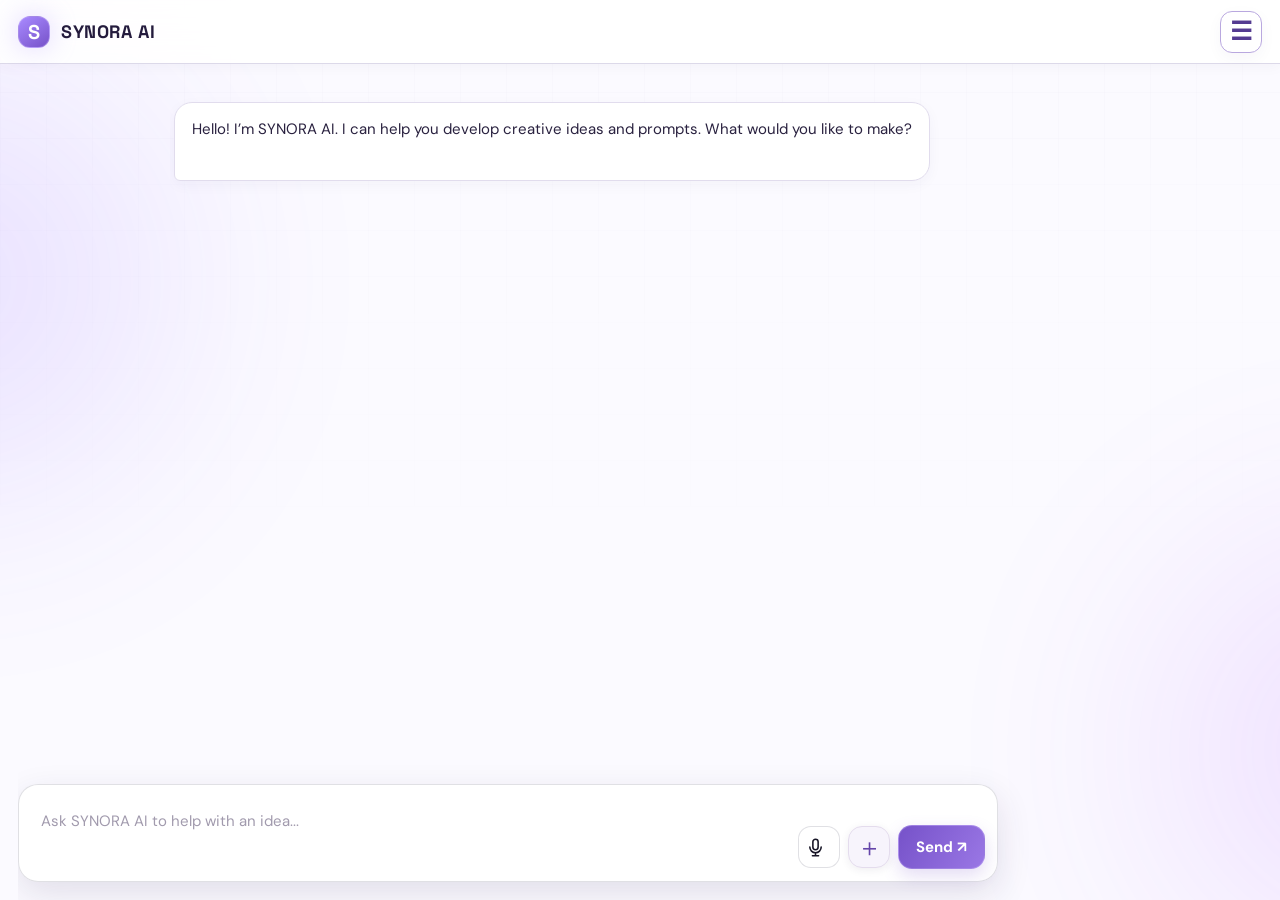
==== synora/index.html @ 8a654aa5 "Add save and copy actions to White-label preview" ====
<!doctype html>
<html lang="en">
<head>
  <meta charset="utf-8">
  <meta name="viewport" content="width=device-width,initial-scale=1">
  <meta name="description" content="SYNORA — one creative workspace for AI video, images, voice and writing.">
  <title>SYNORA AI — Your AI Assistant</title>
  <link rel="manifest" href="/synora/manifest.webmanifest">
  <meta name="theme-color" content="#f7f5ff">
  <link rel="stylesheet" href="styles.css?v=29">
</head>
<body class="chat-home">
  <div class="ambient ambient-one"></div><div class="ambient ambient-two"></div>
  <header class="topbar">
    <a class="brand" href="#" id="homeLink" aria-label="SYNORA AI home"><span class="brand-mark">S</span><span>SYNORA AI</span></a>
    <div class="top-actions"><div class="nav-menu-wrap"><button class="menu-toggle menu-link" id="menuToggle" type="button" aria-label="Open navigation menu" aria-expanded="false"><span aria-hidden="true">☰</span></button><nav class="nav-dropdown" id="navDropdown" hidden aria-label="Main navigation"><button type="button" class="nav-action" id="newChatAction">＋ New chat</button><button type="button" class="nav-action" id="downloadChatAction">↓ Download chat</button><button type="button" class="nav-action" id="upgradePremiumAction">✦ Upgrade to Premium</button><a href="#revenue-center" class="nav-action" id="revenueCenterAction">◈ Revenue Center</a><div class="chat-history-heading">চ্যাট হিস্ট্রি</div><div id="chatHistoryList" class="chat-history-list"><p class="chat-history-empty">এখনো কোনো পুরোনো চ্যাট নেই</p></div><a href="#ai-assistant">Home · AI Assistant</a><a href="#studios">Image & Video Studio</a><a href="#workspace">Create & Documents</a><a href="#trend-hub">Trend Hub</a><a href="#projects">My Projects & History</a><a href="#plans">Plans & Premium</a><a href="settings.html">Settings</a><a href="settings.html#help">Help & Support</a></nav></div></div>
  </header>

  <main class="shell">
    <section class="section ai-assistant-section" id="ai-assistant">
      <div class="section-head"><div><div class="eyebrow">YOUR CREATIVE COPILOT</div><h2>SYNORA AI Assistant</h2></div><span class="demo-pill">TEXT AI · SERVER REQUIRED</span></div>
      <div class="chat-panel">
        <div class="chat-intro"><div class="aside-icon">✦</div><div><h3>Your AI workspace</h3><p>Chat, ask questions, plan ideas and create. Image tools work when the secure Cloudflare connection is configured. Other tools depend on their connected services.</p></div></div>
        <div class="chat-messages" id="chatMessages" aria-live="polite"><div class="chat-bubble assistant-bubble">Hello! I’m SYNORA AI. I can help you develop creative ideas and prompts. What would you like to make?</div></div>
        <form class="chat-form" id="chatForm"><label class="sr-only" for="chatInput">Message SYNORA AI</label><textarea id="chatInput" rows="2" maxlength="5000" placeholder="Ask SYNORA AI to help with an idea..."></textarea><div class="chat-attach-row"><button class="voice-input-btn" id="voiceInputButton" type="button" aria-label="Speak to SYNORA" title="Speak to SYNORA"><svg class="voice-mic-icon" viewBox="0 0 24 24" aria-hidden="true"><rect x="9" y="2.5" width="6" height="12" rx="3"></rect><path d="M5.5 11.5a6.5 6.5 0 0 0 13 0M12 18v3.5M8.5 21.5h7"></path></svg></button><div class="plus-wrap"><button class="plus-button" id="plusMenuButton" type="button" aria-label="Open attachments" aria-expanded="false">＋</button><div class="plus-menu" id="plusMenu" hidden><button type="button" id="choosePhoto"><span class="plus-menu-icon">▧</span><span><b>Photos</b><small>Choose an image</small></span></button><button type="button" id="takePhoto"><span class="plus-menu-icon">◎</span><span><b>Camera</b><small>Take a photo</small></span></button><button type="button" id="chooseVideo"><span class="plus-menu-icon">▷</span><span><b>Video</b><small>Choose a video</small></span></button><button type="button" id="chooseDocument"><span class="plus-menu-icon">▤</span><span><b>Files</b><small>Choose a document</small></span></button></div></div><input id="chatImage" type="file" accept="image/jpeg,image/png,image/webp" hidden><input id="chatCamera" type="file" accept="image/*" capture="environment" hidden><input id="chatVideo" type="file" accept="video/*" hidden><input id="chatDocument" type="file" accept=".pdf,.doc,.docx,.txt,.rtf,.xls,.xlsx,.ppt,.pptx,application/pdf,text/plain" hidden><span id="chatImageName" hidden></span><button class="primary-btn" id="chatSend" type="submit">Send ↗</button></div><div id="chatImagePreview" class="chat-image-preview" hidden><img id="chatImageThumb" alt="Selected image preview"><button type="button" id="removeChatImage">Remove photo</button></div></form>
        <p class="notice" id="chatNotice" role="status" hidden></p>
      </div>
    </section>
    <section class="hero">
      <div class="hero-copy">
        <div class="eyebrow"><span class="spark">✦</span> YOUR CREATIVE UNIVERSE</div>
        <h1>Ideas become<br><span>extraordinary.</span></h1>
        <p>One workspace for your next video, image, voiceover or big idea. Create without switching tools.</p>
        <a class="primary-btn" href="#studios">Explore studios <span>↗</span></a>
        <div class="hero-note"><span class="mini-avatars">✦ ◈ ◎</span> One place. Many possibilities.</div>
      </div>
      <div class="hero-art" aria-label="Abstract purple creative orb">
        <div class="orbit orbit-a"></div><div class="orbit orbit-b"></div><div class="orb"><span>✦</span></div>
        <div class="float-card float-top"><span class="float-icon">▧</span><span><b>Image Studio</b><small>Visual ideas</small></span></div>
        <div class="float-card float-bottom"><span class="float-icon">▷</span><span><b>Video Studio</b><small>Stories in motion</small></span></div>
      </div>
    </section>

    <section class="section" id="studios">
      <div class="section-head"><div><div class="eyebrow">CREATE SOMETHING NEW</div><h2>Your studios</h2></div><span class="muted">Choose a creative tool</span></div>
      <div class="studio-grid">
        <button class="studio-card video" data-studio="Video Studio"><span class="card-icon">▶</span><span class="card-tag">MOTION</span><h3>Video Studio</h3><p>Plan scenes, scripts and video concepts.</p><span class="card-link">Open studio ↗</span></button>
        <button class="studio-card image" data-studio="Image Studio"><span class="card-icon">▧</span><span class="card-tag">VISUALS</span><h3>Image Studio</h3><p>Shape image prompts, edits and visual ideas.</p><span class="card-link">Open studio ↗</span></button>
        <button class="studio-card voice" data-studio="Voice Studio"><span class="card-icon">◖</span><span class="card-tag">AUDIO</span><h3>Voice Studio</h3><p>Prepare voiceovers, narration and podcasts.</p><span class="card-link">Open studio ↗</span></button>
        <button class="studio-card writing" data-studio="Writing Studio"><span class="card-icon">✎</span><span class="card-tag">WORDS</span><h3>Writing Studio</h3><p>Draft stories, posts, ads and creative copy.</p><span class="card-link">Open studio ↗</span></button>
      </div>
    </section>

    <section class="section trend-hub-section" id="trend-hub">
      <div class="trend-hub-panel">
        <div class="trend-hub-copy">
          <div class="eyebrow">DISCOVER WHAT'S TRENDING</div>
          <h2>Trend Hub</h2>
          <p>Open your Trend Hub page to explore the trend experience you created. It currently opens as a separate page; full in-app integration needs its source code.</p>
          <a class="primary-btn" href="https://finframe-ai-lab-git-feature-vybora-trend-hub-clon3.vercel.app/trend-hub.html" target="_blank" rel="noopener noreferrer">Open Trend Hub <span>↗</span></a>
        </div>
        <div class="trend-hub-symbol" aria-hidden="true">↗</div>
      </div>
    </section>

    <section class="workspace section" id="workspace">
      <div class="section-head"><div><div class="eyebrow">YOUR CREATIVE SPACE</div><h2 id="workspaceTitle">Start creating</h2></div><span class="demo-pill">LOCAL DEMO</span></div>
      <div class="editor">
        <div class="editor-main">
          <label for="projectTitle">Project name</label><input id="projectTitle" maxlength="70" placeholder="Give your idea a name">
          <label for="prompt">What would you like to create?</label><textarea id="prompt" rows="5" maxlength="2000" placeholder="Describe your idea, mood, style or story..."></textarea>
          <div class="prompt-tools">
            <label for="templateSelect">Prompt starter</label>
            <div class="prompt-tool-row">
              <select id="templateSelect" aria-label="Choose a prompt starter"><option value="">Choose a starter…</option></select>
              <button class="text-btn" id="insertTemplate" type="button">Use starter</button>
              <button class="text-btn" id="copyPrompt" type="button">Copy brief</button>
            </div>
          </div>
          <div class="editor-foot"><span id="charCount">0 / 2000</span><div class="editor-actions"><button class="text-btn" id="newProject" type="button">New brief</button><button class="primary-btn" id="saveProject" type="button">Save project <span>＋</span></button></div></div>
          <p class="notice" id="notice" role="status">This demo saves your project in this browser. It does not generate AI media yet.</p>
        </div>
        <aside class="editor-aside"><div class="aside-icon">✦</div><h3>Make room for ideas.</h3><p>Write a brief, save it, and return to it whenever inspiration strikes.</p><div class="aside-line"></div><small>COMING NEXT</small><b>Connected AI generation</b><small>Requires a secure server and AI provider.</small></aside>
      </div>
    </section>
    <section class="section" id="projects">
      <div class="section-head"><div><div class="eyebrow">PICK UP WHERE YOU LEFT OFF</div><h2>My projects</h2></div><div class="project-tools"><input id="projectSearch" class="project-search" type="search" placeholder="Search projects" aria-label="Search projects"><button class="sort-btn" id="sortBtn" type="button" aria-label="Sort projects, newest first"><span class="sort-icon">⇅</span><span id="sortLabel">Newest</span></button><button class="text-btn" id="importBtn" type="button">Import ↑</button><input id="importFile" type="file" accept="application/json,.json" hidden><button class="text-btn" id="exportBtn" type="button">Export ↓</button></div></div>
      <div id="projectList" class="project-list"><div class="empty-state"><span>✧</span><b>Your ideas will live here</b><p>Save your first project from any studio.</p></div></div>
    </section>

    <section class="plans section" id="plans">
      <div class="section-head"><div><div class="eyebrow">SIMPLE AND CLEAR</div><h2>Plans for every creator</h2></div><span class="muted">Subscription plans · payment setup pending</span></div>
      <div class="plan-grid">
        <article class="plan-card"><span class="plan-label">STARTER</span><h3>Free</h3><p>Start using SYNORA at no cost.</p><ul><li>Up to 25 saved conversations</li><li>Chat history on this device</li><li>Creative workspace</li></ul><span class="plan-action">Current free plan</span></article>
        <article class="plan-card featured"><span class="plan-label">FOR CREATORS</span><h3>Premium <span class="soon">COMING SOON</span></h3><p>More room for longer conversations and creative work.</p><ul><li>Up to 100 saved conversations</li><li>Premium account status</li><li>Future connected creator features</li></ul><button class="primary-btn" id="planUpgradeButton" type="button">Upgrade to Premium ↗</button><small class="premium-note">Secure payment and subscription verification are not connected yet. No payment will be taken.</small></article>
      </div>
    </section>
    <section class="section revenue-center-section" id="revenue-center">
      <div class="section-head"><div><div class="eyebrow">SYNORA BUSINESS</div><h2>Revenue Center</h2></div><span class="demo-pill">PLANNED OFFERINGS</span></div>
      <p class="revenue-intro">Eight ways SYNORA may serve creators, businesses and developers. These are planned business offerings; purchasing, contracts, API billing and reseller onboarding are not active in this preview.</p>
      <div class="revenue-grid">
        <article class="revenue-card"><span class="revenue-number">01</span><h3>One-time License</h3><p>A one-time licence for an agreed SYNORA product version or deployment, with clearly defined usage and update terms.</p><span class="revenue-status">Planned</span><details class="revenue-details"><summary>Explore this model</summary><div class="revenue-detail-content"><h4>How it could work</h4><p>A customer would receive a defined version of a SYNORA product under a written licence. The licence would state permitted users, deployment scope, duration of support and whether updates are included.</p><h4>Who it may serve</h4><p>Organisations that prefer a one-time software licence rather than a recurring subscription.</p><h4>Preparation required</h4><p>Finalise the product, licence scope, update policy, support terms, security review and an adult-reviewed agreement. No licence is currently offered for sale.</p><div class="revenue-demo" data-demo="license"><h4>Try a licence scope preview</h4><label>Product name<input type="text" data-license-product value="SYNORA Workspace" maxlength="60"></label><label>Permitted users<select data-license-users><option>1 named user</option><option>Up to 5 users</option><option>Up to 25 users</option><option>One organisation</option></select></label><button type="button" class="revenue-demo-button" data-action="license-preview">Create sample summary</button><p class="revenue-demo-output" data-license-output aria-live="polite">This creates an informational sample only, not a legal licence.</p></div></div></details></article>
        <article class="revenue-card"><span class="revenue-number">02</span><h3>White-label</h3><p>Offer a customised, partner-branded version of SYNORA for organisations that need their own identity and workflow.</p><span class="revenue-status">Planned</span><details class="revenue-details"><summary>Explore this model</summary><div class="revenue-detail-content"><h4>How it could work</h4><p>An approved organisation could use a separately configured version with its own name, logo, colours and selected workflows, while the underlying technology and responsibilities are documented.</p><h4>Who it may serve</h4><p>Schools, studios, agencies or businesses that need a branded AI workspace.</p><h4>Preparation required</h4><p>Build tenant separation, branding controls, privacy and security safeguards, service-level expectations and a reviewed partner agreement. No white-label deployment is available yet.</p><div class="revenue-demo" data-demo="whitelabel"><h4>Brand preview</h4><label>Demo brand name<input type="text" data-brand-name value="My AI Workspace" maxlength="36"></label><label>Accent colour<select data-brand-color><option value="#7652c9">Purple</option><option value="#2463c9">Blue</option><option value="#16856b">Teal</option></select></label><div class="brand-preview" data-brand-preview><span class="brand-preview-mark">S</span><strong data-brand-preview-name>My AI Workspace</strong><small>Example branded workspace · Preview only</small></div><div class="brand-preview-actions"><button type="button" class="revenue-demo-button" data-action="save-brand">Save brand settings</button><button type="button" class="revenue-demo-button" data-action="copy-brand">Copy brand brief</button></div><p class="revenue-demo-output" data-brand-output aria-live="polite">Brand settings are only a local preview until saved on this device.</p><p class="revenue-demo-hint">Saved settings stay in this browser on this device. This does not create a separate tenant, customer site, or live white-label deployment.</p></div></div></details></article>
        <article class="revenue-card"><span class="revenue-number">03</span><h3>Reseller Program</h3><p>Allow approved partners to introduce SYNORA to customers under written terms, transparent pricing and support rules.</p><span class="revenue-status">Planned</span><details class="revenue-details"><summary>Explore this model</summary><div class="revenue-detail-content"><h4>How it could work</h4><p>Approved partners could refer potential customers or resell an authorised SYNORA package. Each partner would have clear rules for referrals, customer support, pricing disclosures and brand use.</p><h4>Who it may serve</h4><p>Established IT providers, consultants and software service businesses.</p><h4>Preparation required</h4><p>Create partner eligibility checks, training, tracking, support procedures and adult-reviewed reseller terms. There are no active resellers or commissions at present.</p><div class="revenue-demo" data-demo="reseller"><h4>Partner readiness checklist</h4><label class="revenue-check"><input type="checkbox"> Product and eligibility rules documented</label><label class="revenue-check"><input type="checkbox"> Referral and customer-support process drafted</label><label class="revenue-check"><input type="checkbox"> Transparent pricing and disclosure reviewed</label><label class="revenue-check"><input type="checkbox"> Adult-reviewed partner terms prepared</label><p class="revenue-demo-output" data-check-progress aria-live="polite">0 of 4 preparation steps complete. This is a planning checklist, not partner registration.</p></div></div></details></article>
        <article class="revenue-card"><span class="revenue-number">04</span><h3>API Access</h3><p>Provide documented developer access to eligible SYNORA capabilities with usage limits, authentication and clear billing controls.</p><span class="revenue-status">Planned</span><details class="revenue-details"><summary>Explore this model</summary><div class="revenue-detail-content"><h4>How it could work</h4><p>Developers could connect their applications to selected SYNORA services through documented endpoints and protected credentials, with rate limits, usage reporting and clear error handling.</p><h4>Who it may serve</h4><p>Developers and organisations building their own applications or automations.</p><h4>Preparation required</h4><p>Complete stable APIs, authentication, key rotation, abuse prevention, usage limits, monitoring, documentation and a secure billing design. API access and API billing are not active.</p><div class="revenue-demo" data-demo="api"><h4>API documentation sample</h4><p class="revenue-demo-hint">Illustrative endpoint only. It does not call a live service or require an API key.</p><pre class="revenue-code"><code>GET /api/v1/status\nAccept: application/json</code></pre><button type="button" class="revenue-demo-button" data-action="copy-api">Copy example request</button><p class="revenue-demo-output" data-api-output aria-live="polite">No request has been sent.</p></div></div></details></article>
        <article class="revenue-card"><span class="revenue-number">05</span><h3>Template Store</h3><p>A marketplace for original prompts, creative templates, workflows and reusable business resources.</p><span class="revenue-status">Planned</span><details class="revenue-details"><summary>Explore this model</summary><div class="revenue-detail-content"><h4>How it could work</h4><p>Creators could submit original templates. After review for quality, safety and rights, approved items could be listed with previews, instructions and version information.</p><h4>Who it may serve</h4><p>Creators, educators, small businesses and teams that want reusable starting points.</p><h4>Preparation required</h4><p>Build creator submissions, moderation, copyright checks, quality review, refunds and transparent creator terms. The store is not accepting submissions or payments.</p><div class="revenue-demo" data-demo="templates"><h4>Browse sample templates</h4><label>Search templates<input type="search" data-template-search placeholder="Search by name or keyword"></label><label>Category<select data-template-category><option value="all">All categories</option><option value="study">Study & learning</option><option value="social">Social content</option><option value="business">Business</option><option value="custom">My drafts</option></select></label><div class="template-samples"><article data-template-card data-category="study"><strong>Study Planner</strong><p>Organise a weekly learning plan with clear goals.</p><button type="button" data-copy-template="Create an original weekly study planner with subjects, goals, short study sessions and reflection prompts.">Copy prompt</button></article><article data-template-card data-category="social"><strong>Social Post Planner</strong><p>Plan a week of original social content.</p><button type="button" data-copy-template="Create a seven-day social content calendar with original post ideas, audience, format and a simple call to action.">Copy prompt</button></article><article data-template-card data-category="business"><strong>Small Business Checklist</strong><p>Structure routine business tasks.</p><button type="button" data-copy-template="Create a practical weekly small-business operations checklist grouped by planning, customer support, records and review.">Copy prompt</button></article></div><p class="revenue-demo-output" data-template-output aria-live="polite">Sample templates are free previews. No marketplace or sales are active.</p><div class="template-builder"><h4>Create your own template draft</h4><p class="revenue-demo-hint">Use only content you created or have permission to use. Drafts are not uploaded or published.</p><label>Template title<input type="text" maxlength="60" data-draft-title placeholder="e.g. Weekly revision planner"></label><label>Category<select data-draft-category><option>Study & learning</option><option>Social content</option><option>Business</option><option>Other</option></select></label><label>Describe what the template should do<textarea data-draft-prompt maxlength="700" rows="3" placeholder="Write your original template instructions..."></textarea></label><button type="button" class="revenue-demo-button" data-action="preview-template">Preview draft</button><button type="button" class="revenue-demo-button" data-action="copy-draft" disabled>Copy draft prompt</button><div class="revenue-demo-output" data-draft-output aria-live="polite">Your draft preview will appear here.</div></div></div></div></details></article>
        <article class="revenue-card"><span class="revenue-number">06</span><h3>Business Plans</h3><p>Team-oriented plans with shared workspaces, role-based access, administration and support options.</p><span class="revenue-status">Planned</span><details class="revenue-details"><summary>Explore this model</summary><div class="revenue-detail-content"><h4>How it could work</h4><p>An organisation could manage a workspace for its team, invite members, assign roles and control shared resources from an administrator account.</p><h4>Who it may serve</h4><p>Small businesses, schools and teams that need managed access and collaboration.</p><h4>Preparation required</h4><p>Implement secure organisation accounts, role-based permissions, audit logs, data export, backup and support processes. Team subscriptions and organisation billing are not available.</p><div class="revenue-demo" data-demo="business"><h4>Team workspace planner</h4><label>Number of team members<input type="number" data-team-size min="1" max="500" value="8"></label><label>Workspace setup<select data-team-type><option>Small team</option><option>School or department</option><option>Business organisation</option></select></label><p class="revenue-demo-output" data-team-output aria-live="polite">8 members · Small team workspace preview. No accounts or invitations are created.</p></div></div></details></article>
        <article class="revenue-card"><span class="revenue-number">07</span><h3>Developer Tools</h3><p>Tools and documentation that help developers build, test and connect their own products with SYNORA.</p><span class="revenue-status">Planned</span><details class="revenue-details"><summary>Explore this model</summary><div class="revenue-detail-content"><h4>How it could work</h4><p>A developer workspace could provide API documentation, example projects, a test environment, integration guides and service status information.</p><h4>Who it may serve</h4><p>Independent developers, technical teams and integration partners.</p><h4>Preparation required</h4><p>Publish maintained documentation, SDK examples, test credentials, versioning policy, changelog and security guidance. Developer access is not open yet.</p><div class="revenue-demo" data-demo="developer"><h4>Offline API response sandbox</h4><label>Example endpoint<select data-dev-endpoint><option value="/api/v1/status">/api/v1/status</option><option value="/api/v1/models">/api/v1/models</option><option value="/api/v1/usage">/api/v1/usage</option></select></label><button type="button" class="revenue-demo-button" data-action="run-mock">Run offline example</button><pre class="revenue-code"><code data-dev-output aria-live="polite">No example run yet. This sandbox never sends a network request.</code></pre><p class="revenue-demo-hint">Mock response only. No API key, billing or live developer access is enabled.</p></div></div></details></article>
        <article class="revenue-card"><span class="revenue-number">08</span><h3>Setup &amp; Training Services</h3><p>Guided setup, onboarding, documentation and training for organisations adopting SYNORA.</p><span class="revenue-status">Planned</span><details class="revenue-details"><summary>Explore this model</summary><div class="revenue-detail-content"><h4>How it could work</h4><p>An organisation could receive a structured onboarding session, configuration guidance, user documentation and role-specific training after the product is ready.</p><h4>Who it may serve</h4><p>Schools, businesses and teams that need help adopting new software.</p><h4>Preparation required</h4><p>Prepare a tested product, training materials, support boundaries, scheduling process and safeguarding/privacy procedures. No paid setup or training service is being offered now.</p><div class="revenue-demo" data-demo="training"><h4>Setup &amp; training preparation</h4><label class="revenue-check"><input type="checkbox"> Confirm the organisation's goals</label><label class="revenue-check"><input type="checkbox"> Check device and access requirements</label><label class="revenue-check"><input type="checkbox"> Prepare privacy and safety guidance</label><label class="revenue-check"><input type="checkbox"> Prepare user guide and practice tasks</label><label class="revenue-check"><input type="checkbox"> Plan feedback and follow-up support</label><p class="revenue-demo-output" data-training-progress aria-live="polite">0 of 5 preparation steps complete.</p></div></div></details></article>
      </div>
      <p class="revenue-footnote">No payment is collected here. Commercial terms, legal agreements and payment accounts must be reviewed and managed by an authorised adult before any offering goes live.</p>
    </section>
    <footer><a class="brand footer-brand" href="#"><span class="brand-mark">S</span><span>SYNORA</span></a><span>Intelligence Without Limits</span><span>Early preview · Built for ideas</span></footer>
  </main>
  <script src="app.js?v=31"></script>
  <script src="plus-menu.js?v=9"></script>

  <script>
    // Reliable navigation fallback: handle the menu before any older listener.
    (() => {
      const button = document.getElementById('menuToggle');
      const menu = document.getElementById('navDropdown');
      if (!button || !menu) return;
      button.addEventListener('click', (event) => {
        event.preventDefault();
        event.stopImmediatePropagation();
        const open = menu.hasAttribute('hidden');
        if (open) menu.removeAttribute('hidden'); else menu.setAttribute('hidden', '');
        button.setAttribute('aria-expanded', String(open));
        button.setAttribute('aria-label', open ? 'Close navigation menu' : 'Open navigation menu');
      }, true);
      document.addEventListener('click', (event) => {
        if (!menu.hasAttribute('hidden') && !menu.contains(event.target) && !button.contains(event.target)) {
          menu.setAttribute('hidden', '');
          button.setAttribute('aria-expanded', 'false');
          button.setAttribute('aria-label', 'Open navigation menu');
        }
      });
      document.addEventListener('keydown', (event) => {
        if (event.key === 'Escape') {
          menu.setAttribute('hidden', '');
          button.setAttribute('aria-expanded', 'false');
          button.setAttribute('aria-label', 'Open navigation menu');
        }
      });
    })();
  </script>
  <script>if("serviceWorker" in navigator && location.hostname !== "localhost"){navigator.serviceWorker.register("/synora/sw.js?v=36").catch(()=>{});}</script>
</body>
</html>
---- synora/styles.css ----
@import url('https://fonts.googleapis.com/css2?family=DM+Sans:wght@400;500;600;700&family=Space+Grotesk:wght@400;500;600;700&display=swap');
:root{color-scheme:light;--bg:#f7f5ff;--surface:#ffffff;--surface2:#f1edfb;--text:#272238;--muted:#716b80;--purple:#7954d8;--line:rgba(55,39,88,.12);--glow:rgba(142,93,255,.12)}
*{box-sizing:border-box}
html{scroll-behavior:smooth;scroll-padding-top:90px}
body{margin:0;min-width:320px;background:radial-gradient(ellipse at 50% -20%,#21123b 0,transparent 48%),var(--bg);color:var(--text);font-family:'DM Sans',sans-serif;overflow-x:hidden}
body:before{content:"";position:fixed;inset:0;pointer-events:none;opacity:.13;background-image:linear-gradient(rgba(255,255,255,.025) 1px,transparent 1px),linear-gradient(90deg,rgba(255,255,255,.025) 1px,transparent 1px);background-size:46px 46px;mask-image:linear-gradient(to bottom,#000,transparent 75%);z-index:-1}
a{color:inherit}
button,input,textarea{font:inherit}
button:focus-visible,a:focus-visible,input:focus-visible,textarea:focus-visible{outline:2px solid #c3aaff;outline-offset:3px}
.ambient{position:fixed;width:420px;height:420px;border-radius:50%;filter:blur(120px);opacity:.13;pointer-events:none;z-index:-1}.ambient-one{background:#713cff;top:70px;left:-260px}.ambient-two{background:#a13bff;top:540px;right:-300px}
.topbar{height:76px;border-bottom:1px solid var(--line);display:flex;align-items:center;justify-content:space-between;padding:0 max(5vw,22px);position:sticky;top:0;z-index:20;background:rgba(8,7,17,.82);backdrop-filter:blur(22px)}
.brand{display:flex;align-items:center;gap:11px;color:#fff;text-decoration:none;font:700 19px 'Space Grotesk',sans-serif;letter-spacing:2px}.brand-mark{display:grid;place-items:center;width:34px;height:34px;border:1px solid #d9c7ff66;border-radius:11px;background:linear-gradient(145deg,#d4c0ff,#7950e6 72%);color:#160d29;font-size:20px;box-shadow:0 0 30px #9565ff55}
.desktop-nav{display:flex;gap:34px}.desktop-nav a{font-size:13px;color:var(--muted);text-decoration:none;transition:.2s}.desktop-nav a:hover{color:#fff}
.top-actions{display:flex;align-items:center;gap:18px}.status{font-size:11px;color:#c3bcd4;padding:8px 12px;border:1px solid var(--line);border-radius:30px;background:#ffffff06}.status i{display:inline-block;width:7px;height:7px;border-radius:50%;background:#79e0b2;margin-right:7px;box-shadow:0 0 10px #79e0b2}.profile{width:36px;height:36px;border:1px solid #9b7bdf;border-radius:50%;background:linear-gradient(145deg,#38235c,#1b132b);color:#eee3ff;font-weight:700;cursor:pointer}
.shell{max-width:1180px;margin:auto;padding:0 30px}
.hero{min-height:490px;display:grid;grid-template-columns:1.02fr .98fr;align-items:center;gap:30px;padding:72px 0 76px}
.eyebrow{font-size:10px;letter-spacing:2.2px;color:#bca4ff;font-weight:700}.spark{font-size:15px;margin-right:7px}
.hero h1{font:600 clamp(48px,6.3vw,78px)/1.02 'Space Grotesk',sans-serif;letter-spacing:-3.8px;margin:22px 0}.hero h1 span{background:linear-gradient(100deg,#f0e8ff 0%,#ad8aff 48%,#d7a6ff 100%);background-clip:text;color:transparent}
.hero-copy>p{max-width:480px;color:var(--muted);line-height:1.85;font-size:15px;margin:0 0 29px}
.primary-btn{display:inline-flex;align-items:center;justify-content:center;gap:24px;border:1px solid #d5c3ff55;border-radius:11px;padding:14px 19px;background:linear-gradient(110deg,#a98aff,#7549df);color:white;text-decoration:none;font:700 13px 'DM Sans',sans-serif;cursor:pointer;box-shadow:0 10px 35px #794be644;transition:transform .2s,filter .2s}.primary-btn:hover{filter:brightness(1.12);transform:translateY(-2px)}
.hero-note{font-size:11px;color:var(--muted);margin-top:26px}.mini-avatars{color:#c3aaff;letter-spacing:5px;margin-right:8px}
.hero-art{height:370px;position:relative;display:grid;place-items:center;isolation:isolate}.hero-art:before{content:"";position:absolute;width:270px;height:270px;border-radius:50%;background:#8d56ff;filter:blur(85px);opacity:.23}
.orb{width:225px;height:225px;border-radius:50%;display:grid;place-items:center;background:radial-gradient(circle at 32% 25%,#f0e8ff,#b18aff 22%,#683ab9 58%,#1b1032 82%);box-shadow:inset -25px -20px 50px #170c31,0 0 100px #925cff66;position:relative;animation:float 7s ease-in-out infinite}.orb:after{content:"";position:absolute;inset:12px;border:1px solid #ffffff55;border-radius:50%}.orb span{font-size:64px;color:#fff;text-shadow:0 0 25px white}
@keyframes float{0%,100%{transform:translateY(0)}50%{transform:translateY(-10px)}}
.orbit{position:absolute;border:1px solid #b48dff48;border-radius:50%;transform:rotate(-25deg)}.orbit-a{width:360px;height:145px}.orbit-b{width:285px;height:315px;transform:rotate(52deg)}
.float-card{position:absolute;display:flex;align-items:center;gap:11px;background:rgba(25,20,38,.9);border:1px solid #ffffff20;padding:13px 16px;border-radius:14px;box-shadow:0 18px 50px #0009;backdrop-filter:blur(18px)}.float-top{top:43px;right:0}.float-bottom{bottom:35px;left:0}.float-icon{width:36px;height:36px;border-radius:11px;background:#38245b;display:grid;place-items:center;color:#d2bdff}.float-card b,.float-card small{display:block}.float-card b{font-size:11px}.float-card small{font-size:10px;color:var(--muted);margin-top:3px}
.section{padding:47px 0}.section-head{display:flex;justify-content:space-between;align-items:end;margin-bottom:24px}.section-head h2{font:600 30px 'Space Grotesk',sans-serif;margin:8px 0 0;letter-spacing:-1px}.muted{font-size:12px;color:var(--muted)}
.studio-grid{display:grid;grid-template-columns:repeat(4,1fr);gap:15px}.studio-card{text-align:left;min-height:230px;padding:21px;border:1px solid var(--line);border-radius:18px;color:#fff;background:linear-gradient(145deg,rgba(29,24,45,.96),rgba(15,13,24,.98));cursor:pointer;transition:transform .22s,border-color .22s,box-shadow .22s;position:relative;overflow:hidden}.studio-card:after{content:"";position:absolute;width:130px;height:130px;right:-65px;top:-65px;border-radius:50%;background:var(--glow);filter:blur(25px);opacity:0;transition:.25s}.studio-card:hover{transform:translateY(-5px);border-color:#a88aff88;box-shadow:0 18px 45px #0005}.studio-card:hover:after{opacity:1}.card-icon{width:43px;height:43px;display:grid;place-items:center;border-radius:13px;font-size:19px;margin-bottom:20px}.video .card-icon{background:#30204e;color:#d2baff}.image .card-icon{background:#202c4b;color:#b8ceff}.voice .card-icon{background:#3b2341;color:#edbaff}.writing .card-icon{background:#243b38;color:#a8efd8}.card-tag{font-size:9px;letter-spacing:1.7px;color:#aaa1bd}.studio-card h3{font:600 18px 'Space Grotesk';margin:9px 0}.studio-card p{font-size:11px;line-height:1.7;color:var(--muted);min-height:38px}.card-link{font-size:11px;color:#cbb7ff}
.workspace{padding-top:58px}.demo-pill,.soon{font-size:9px;letter-spacing:1px;border:1px solid #8e70d655;border-radius:20px;padding:7px 11px;color:#d1bcff;background:#9d77ff0c}
.editor{display:grid;grid-template-columns:1.55fr .85fr;border:1px solid var(--line);border-radius:19px;overflow:hidden;background:rgba(16,14,27,.92);box-shadow:0 22px 65px #0003}.editor-main{padding:29px}.editor label{display:block;font-size:11px;color:#d3cce0;margin:0 0 9px}.editor input,.editor textarea{width:100%;border:1px solid #ffffff19;background:#0a0812;color:#fff;border-radius:11px;padding:14px;font:13px 'DM Sans';outline:none;margin-bottom:20px;transition:border-color .2s,box-shadow .2s}.editor input:focus,.editor textarea:focus{border-color:#a88aff;box-shadow:0 0 0 3px #a88aff18}.editor textarea{resize:vertical;line-height:1.7;min-height:130px}.editor-foot{display:flex;justify-content:space-between;align-items:center;gap:12px}.editor-foot>span{font-size:10px;color:var(--muted)}.notice{font-size:10px;line-height:1.6;color:#aaa1bd;margin:14px 0 0}.editor-aside{padding:31px;background:radial-gradient(circle at 100% 0,#56328b55,transparent 45%),linear-gradient(145deg,#211638,#141020);display:flex;flex-direction:column;align-items:flex-start}.aside-icon{font-size:28px;color:#d1b9ff}.editor-aside h3{font:600 21px 'Space Grotesk';margin:20px 0 8px}.editor-aside p{font-size:11px;color:var(--muted);line-height:1.8}.aside-line{height:1px;width:100%;background:var(--line);margin:20px 0}.editor-aside small{font-size:9px;letter-spacing:1.2px;color:#b99cf6;margin:5px 0}.editor-aside b{font-size:12px;margin:4px 0}
.project-list{display:grid;grid-template-columns:repeat(3,1fr);gap:13px}.empty-state{grid-column:1/-1;border:1px dashed #ffffff28;border-radius:16px;text-align:center;padding:42px 20px;color:var(--muted);background:#ffffff03}.empty-state span{display:block;font-size:27px;color:#c5aaff}.empty-state b{display:block;color:#eee8fa;font-size:13px;margin:11px}.empty-state p{font-size:11px}.project-item{padding:19px;border:1px solid var(--line);border-radius:15px;background:linear-gradient(145deg,#171326,#100e19);min-width:0}.project-item h3{font:600 15px 'Space Grotesk';margin:0 0 8px;overflow-wrap:anywhere}.project-item p{font-size:11px;line-height:1.6;color:var(--muted);max-height:55px;overflow:hidden}.project-item small{font-size:9px;color:#b99cf6}.project-actions{display:flex;gap:14px;margin-top:9px}.project-item button{border:0;background:none;color:#cbb7ff;font-size:10px;cursor:pointer;padding:6px 0}.project-item button:hover{color:#fff}.project-item button.delete-project{color:#e6a2b6}
.text-btn{background:none;border:1px solid #a88aff55;border-radius:9px;padding:10px 13px;color:#cbb7ff;font:11px 'DM Sans';cursor:pointer;transition:.2s}.text-btn:hover{background:#a88aff15;color:#fff}
.plan-grid{display:grid;grid-template-columns:1fr 1fr;gap:16px}.plan-card{padding:28px;border:1px solid var(--line);border-radius:18px;background:linear-gradient(145deg,#171326,#100e19)}.plan-card.featured{border-color:#9066e477;background:radial-gradient(circle at 100% 0,#613a9a38,transparent 45%),linear-gradient(145deg,#201633,#12101d)}.plan-label{font-size:9px;letter-spacing:1.6px;color:#bda5ff}.plan-card h3{font:600 29px 'Space Grotesk';margin:14px 0}.soon{font:9px 'DM Sans';vertical-align:middle}.plan-card p,.plan-card li{font-size:11px;line-height:1.8;color:var(--muted)}.plan-card ul{padding-left:17px;min-height:82px}.plan-action{font-size:11px;color:#cbb7ff}
footer{border-top:1px solid var(--line);margin-top:52px;padding:27px 0 32px;display:flex;justify-content:space-between;align-items:center;color:var(--muted);font-size:10px;gap:15px}.footer-brand{font-size:14px}.footer-brand .brand-mark{width:27px;height:27px;font-size:15px}
@media(max-width:850px){.shell{padding:0 22px}.hero{grid-template-columns:1fr;padding:58px 0 48px}.hero-art{height:310px;max-width:520px;width:100%;margin:0 auto}.studio-grid{grid-template-columns:repeat(2,1fr)}.editor{grid-template-columns:1fr}.editor-aside{display:none}.project-list{grid-template-columns:repeat(2,1fr)}}
@media(max-width:560px){.topbar{height:65px;padding:0 16px}.desktop-nav{display:none}.status{display:none}.shell{padding:0 17px}.hero{padding-top:47px;gap:12px}.hero h1{font-size:clamp(46px,13vw,59px);letter-spacing:-2.8px}.hero-copy>p{font-size:13px}.hero-art{height:255px}.orb{width:170px;height:170px}.orb span{font-size:50px}.orbit-a{width:275px}.orbit-b{height:245px;width:230px}.float-card{padding:10px 12px}.float-top{right:0;top:15px}.float-bottom{left:0;bottom:13px}.section{padding:34px 0}.section-head{align-items:center}.section-head h2{font-size:25px}.section-head>.muted{display:none}.studio-grid{gap:9px}.studio-card{padding:15px;min-height:198px;border-radius:15px}.card-icon{width:39px;height:39px;margin-bottom:15px}.studio-card h3{font-size:15px}.studio-card p{font-size:10px;min-height:45px}.workspace{padding-top:40px}.editor-main{padding:18px}.editor-foot{align-items:flex-start;flex-direction:column}.editor-foot .primary-btn{width:100%}.project-list{grid-template-columns:1fr}.plan-grid{grid-template-columns:1fr}.plan-card{padding:22px}footer{gap:12px;flex-wrap:wrap}footer>span:last-child{width:100%}}
@media(prefers-reduced-motion:reduce){*,*:before,*:after{scroll-behavior:auto!important;animation:none!important;transition:none!important}}

/* Ultra identity, navigation menu and project sorting controls */
.ultra-label{font:800 8px 'DM Sans',sans-serif;letter-spacing:1.5px;padding:5px 7px;border-radius:6px;color:#f2eaff;background:linear-gradient(110deg,#8d5be8,#d29cff 55%,#8d5be8);box-shadow:0 0 18px #a77bff55;border:1px solid #e5d5ff77;vertical-align:middle}
.topbar{gap:18px}
.menu-toggle{width:40px;height:40px;display:grid;align-content:center;justify-items:center;gap:5px;border:1px solid #a88aff55;border-radius:12px;background:linear-gradient(145deg,#211733,#100d1c);cursor:pointer;box-shadow:0 5px 20px #0004;transition:.2s}
.menu-toggle:hover{border-color:#c8afff;box-shadow:0 0 22px #a88aff33}
.menu-toggle span{width:17px;height:2px;border-radius:4px;background:#e8dcff;transition:transform .2s,opacity .2s}
.menu-toggle[aria-expanded="true"] span:first-child{transform:translateY(7px) rotate(45deg)}
.menu-toggle[aria-expanded="true"] span:nth-child(2){opacity:0}
.menu-toggle[aria-expanded="true"] span:last-child{transform:translateY(-7px) rotate(-45deg)}
.desktop-nav{align-items:center}
.desktop-nav a{padding:10px 12px;border-radius:9px}
.desktop-nav a:hover{background:#a88aff14}
.project-tools{display:flex;align-items:center;gap:10px}
.sort-btn{display:inline-flex;align-items:center;gap:8px;border:1px solid #a88aff55;border-radius:10px;padding:10px 13px;background:linear-gradient(145deg,#211733,#110e1d);color:#e9ddff;font-size:11px;font-weight:600;cursor:pointer;transition:.2s}
.sort-btn:hover{border-color:#c9b0ff;background:#2a1c42;box-shadow:0 0 20px #a88aff20}
.sort-icon{font-size:16px;color:#c8adff;line-height:10px}
@media(min-width:561px){
 .desktop-nav{display:flex}
 .desktop-nav.menu-closed{display:none}
}
@media(max-width:560px){
 .topbar{gap:9px}
 .brand{gap:8px;font-size:16px;letter-spacing:1.5px}
 .brand-mark{width:31px;height:31px}
 .ultra-label{font-size:7px;padding:4px 5px;letter-spacing:1px}
 .top-actions{gap:9px;margin-left:auto}
 .desktop-nav{display:none;position:absolute;top:calc(100% + 8px);right:14px;left:14px;padding:10px;flex-direction:column;align-items:stretch;gap:4px;border:1px solid #a88aff55;border-radius:15px;background:rgba(17,13,29,.97);box-shadow:0 18px 45px #000b;backdrop-filter:blur(20px)}
 .desktop-nav.menu-open{display:flex}
 .desktop-nav a{padding:13px 14px;border-radius:9px}
 .desktop-nav a:hover{background:#a88aff20}
 .profile{width:33px;height:33px}
 .menu-toggle{width:37px;height:37px}
 .project-tools{gap:7px}
 .sort-btn{padding:9px 10px;font-size:10px}
 .text-btn{padding:9px 10px;font-size:10px}
}
@media(max-width:380px){.brand{font-size:14px}.ultra-label{font-size:6px}.project-tools{gap:5px}.sort-btn,.text-btn{padding:8px}}

/* Settings panel and clearer mobile navigation */
.menu-toggle{flex:0 0 40px;display:grid!important;visibility:visible!important;position:relative;z-index:22}
.top-actions{flex-shrink:0}
.settings-panel{display:flex;align-items:center;justify-content:space-between;gap:20px;padding:22px;border:1px solid var(--line);border-radius:16px;background:linear-gradient(145deg,#1b1530,#100e19)}
.settings-panel b{font:600 15px 'Space Grotesk';color:#f5efff}
.settings-panel p,.settings-note{font-size:11px;line-height:1.6;color:var(--muted)}
.setting-control{display:flex;align-items:center;gap:12px;color:#d9caff;font-size:11px}
.setting-control select{background:#0b0914;color:#f5efff;border:1px solid #a88aff66;border-radius:9px;padding:10px}
@media(max-width:560px){.menu-toggle{width:39px;height:39px;flex-basis:39px}.settings-panel{align-items:flex-start;flex-direction:column}.setting-control{width:100%;justify-content:space-between}.setting-control select{min-width:145px}}


/* Fix mobile menu icon: spans need block dimensions on Android Chrome */
.menu-toggle{display:flex!important;flex-direction:column!important;align-items:center!important;justify-content:center!important;gap:4px!important;}
.menu-toggle span{display:block!important;width:19px!important;min-width:19px!important;height:2px!important;min-height:2px!important;flex:0 0 2px!important;border-radius:3px!important;background:#f0e7ff!important;opacity:1!important;}
.menu-toggle[aria-expanded="true"] span:nth-child(2){opacity:0!important;}


/* Text-based hamburger icon: reliable rendering on narrow Android screens */
.menu-toggle{font-family:Arial,sans-serif!important;font-size:27px!important;font-weight:700!important;line-height:1!important;letter-spacing:0!important;color:#f0e7ff!important;text-align:center!important;padding:0!important;}
.menu-toggle[aria-expanded="true"]{font-size:25px!important;}


/* Clear, wide mobile menu button */
.menu-toggle{display:inline-flex!important;flex-direction:row!important;align-items:center!important;justify-content:center!important;width:68px!important;min-width:68px!important;height:38px!important;flex:0 0 68px!important;padding:0 8px!important;border:1px solid #b99aff!important;border-radius:10px!important;background:#24163c!important;color:#ffffff!important;font-family:Arial,sans-serif!important;font-size:12px!important;font-weight:800!important;letter-spacing:1.2px!important;line-height:1!important;white-space:nowrap!important;}


/* Project search and Midnight Purple theme */
.project-search{width:170px;min-width:0;padding:10px 12px;border:1px solid #a88aff55;border-radius:10px;background:#100d1b;color:#f8f6ff;font:11px 'DM Sans',sans-serif;outline:none}.project-search:focus{border-color:#c3aaff;box-shadow:0 0 0 3px #a88aff18}
body.midnight-theme{--bg:#100820;--surface:#1a1030;--surface2:#24163d;--line:rgba(194,160,255,.16);background:radial-gradient(ellipse at 50% -20%,#39205e 0,transparent 50%),#100820}
body.midnight-theme .topbar{background:rgba(16,8,32,.88)}
@media(max-width:560px){.project-search{width:100%;flex:1 1 100%}.project-tools{flex-wrap:wrap;width:100%}}

.editor-actions{display:flex;align-items:center;gap:10px;flex-wrap:wrap}


/* Trend Hub entry point */
.trend-hub-panel{display:flex;align-items:center;justify-content:space-between;gap:28px;padding:30px 34px;border:1px solid #a88aff55;border-radius:19px;background:radial-gradient(circle at 90% 30%,#7446b944,transparent 36%),linear-gradient(120deg,#211633,#100e1b);overflow:hidden}
.trend-hub-copy{max-width:650px}
.trend-hub-copy h2{font:600 30px 'Space Grotesk',sans-serif;letter-spacing:-1px;margin:9px 0}
.trend-hub-copy p{font-size:12px;line-height:1.8;color:var(--muted);margin:0 0 19px}
.trend-hub-symbol{width:112px;height:112px;flex:0 0 112px;display:grid;place-items:center;border:1px solid #d3baff55;border-radius:30px;background:linear-gradient(145deg,#a98aff44,#6b3fb522);color:#e6d8ff;font:500 58px 'Space Grotesk';box-shadow:0 0 55px #9c6cff22}
@media(max-width:560px){.trend-hub-panel{padding:22px;gap:10px}.trend-hub-symbol{width:64px;height:64px;flex-basis:64px;border-radius:19px;font-size:34px}.trend-hub-copy h2{font-size:25px}.trend-hub-copy p{font-size:11px}}


/* Import/export project controls */
#projectSearch{max-width:190px}
@media(max-width:560px){.project-tools{display:flex;align-items:center}.project-tools .text-btn{flex:1 1 auto}.project-tools .sort-btn{flex:0 0 auto}}


/* Studio prompt starter controls */
.prompt-tools{margin:-5px 0 19px}
.prompt-tools>label{margin-bottom:8px}
.prompt-tool-row{display:flex;gap:9px;align-items:center;flex-wrap:wrap}
.prompt-tool-row select{flex:1 1 180px;min-width:0;margin:0;background:#0a0812;color:#f4efff;border:1px solid #a88aff55;border-radius:9px;padding:11px 12px;font:11px 'DM Sans',sans-serif}
.prompt-tool-row .text-btn{white-space:nowrap}
@media(max-width:560px){.prompt-tool-row{display:grid;grid-template-columns:1fr 1fr}.prompt-tool-row select{grid-column:1/-1;width:100%}.prompt-tool-row .text-btn{width:100%}}


/* Navigation stays tucked away until the MENU control is opened, on all screen sizes */
.desktop-nav.menu-closed{display:none!important}
.desktop-nav.menu-open{display:flex!important;position:absolute;top:calc(100% + 8px);right: max(5vw,22px);left:auto;min-width:220px;padding:10px;flex-direction:column;align-items:stretch;gap:4px;border:1px solid #a88aff66;border-radius:15px;background:rgba(17,13,29,.98);box-shadow:0 18px 45px #000b;backdrop-filter:blur(20px)}
.desktop-nav.menu-open a{padding:13px 14px;border-radius:9px}
.desktop-nav.menu-open a:hover{background:#a88aff20}
@media(max-width:560px){
  .desktop-nav.menu-open{right:14px;left:14px;min-width:0}
}


/* Additional SYNORA themes */
body.ocean-theme{--bg:#061321;--surface:#0c2032;--surface2:#123047;--line:rgba(111,207,255,.2);--muted:#a9c4d8;--purple:#70d7ff;background:radial-gradient(ellipse at 50% -20%,#124c70 0,transparent 52%),#061321}
body.ocean-theme .topbar{background:rgba(6,19,33,.9)}
body.ocean-theme .primary-btn{background:linear-gradient(110deg,#36b9e8,#1767ad);border-color:#8ce5ff66;box-shadow:0 10px 35px #168bc744}
body.ocean-theme .desktop-nav.menu-open{background:rgba(7,27,45,.98);border-color:#56c8f277}
body.ocean-theme .studio-card,body.ocean-theme .project-item,body.ocean-theme .plan-card{background:linear-gradient(145deg,#10283b,#091a2a)}
body.ocean-theme .editor{background:rgba(8,28,44,.94)}
body.ocean-theme .editor-aside{background:radial-gradient(circle at 100% 0,#12618b66,transparent 45%),linear-gradient(145deg,#10344b,#0b1c2b)}
body.ocean-theme .trend-hub-panel{background:radial-gradient(circle at 90% 30%,#167ca944,transparent 36%),linear-gradient(120deg,#10344b,#091a2a)}
body.emerald-theme{--bg:#071510;--surface:#0d2119;--surface2:#153326;--line:rgba(117,235,177,.18);--muted:#a9c8b8;--purple:#83e7b3;background:radial-gradient(ellipse at 50% -20%,#164c36 0,transparent 52%),#071510}
body.emerald-theme .topbar{background:rgba(7,21,16,.9)}
body.emerald-theme .primary-btn{background:linear-gradient(110deg,#49c98b,#167b58);border-color:#a0f0c766;box-shadow:0 10px 35px #15945c44}
body.emerald-theme .desktop-nav.menu-open{background:rgba(8,30,21,.98);border-color:#69dca477}
body.emerald-theme .studio-card,body.emerald-theme .project-item,body.emerald-theme .plan-card{background:linear-gradient(145deg,#122a20,#0a1912)}
body.emerald-theme .editor{background:rgba(9,29,20,.94)}
body.emerald-theme .editor-aside{background:radial-gradient(circle at 100% 0,#17684466,transparent 45%),linear-gradient(145deg,#153b2a,#0b1c13)}
body.emerald-theme .trend-hub-panel{background:radial-gradient(circle at 90% 30%,#19865a44,transparent 36%),linear-gradient(120deg,#153b2a,#0b1c13)}
body.white-glow-theme{color-scheme:light;--bg:#f4f5fb;--surface:#ffffff;--surface2:#edf0f8;--text:#171526;--muted:#62647a;--line:rgba(37,35,65,.14);--purple:#7652c9;--glow:rgba(125,91,210,.16);background:radial-gradient(ellipse at 50% -20%,#e5dcff 0,transparent 52%),#f4f5fb;color:#171526}
body.white-glow-theme:before{opacity:.28;background-image:linear-gradient(rgba(65,52,110,.055) 1px,transparent 1px),linear-gradient(90deg,rgba(65,52,110,.055) 1px,transparent 1px)}
body.white-glow-theme .topbar{background:rgba(255,255,255,.88);border-color:#dcd9e9}
body.white-glow-theme .brand{color:#241b3d}
body.white-glow-theme .brand-mark{color:#fff;background:linear-gradient(145deg,#a98aff,#7652c9);box-shadow:0 0 28px #a98aff55}
body.white-glow-theme .desktop-nav a{color:#55536a}
body.white-glow-theme .desktop-nav a:hover{color:#241b3d;background:#8d6bd51a}
body.white-glow-theme .status{color:#4c4a60;background:#fff;border-color:#dedbea}
body.white-glow-theme .profile{background:linear-gradient(145deg,#8e70d6,#5b3caa);color:#fff}
body.white-glow-theme .hero h1 span{background:linear-gradient(100deg,#6543b1,#a27ce8 55%,#7652c9);background-clip:text;color:transparent}
body.white-glow-theme .studio-card{color:#211b35;background:linear-gradient(145deg,#fff,#f1eff9);border-color:#dfd9ee;box-shadow:0 12px 35px #4c3a7b0d}
body.white-glow-theme .studio-card h3,body.white-glow-theme .project-item h3,body.white-glow-theme .plan-card h3{color:#211b35}
body.white-glow-theme .studio-card p,body.white-glow-theme .project-item p,body.white-glow-theme .plan-card p,body.white-glow-theme .plan-card li{color:#66627a}
body.white-glow-theme .card-tag,body.white-glow-theme .muted{color:#716d83}
body.white-glow-theme .editor{background:#fff;border-color:#dedbea;box-shadow:0 18px 55px #44356c12}
body.white-glow-theme .editor label{color:#4e4964}
body.white-glow-theme .editor input,body.white-glow-theme .editor textarea,body.white-glow-theme .prompt-tool-row select{background:#f7f6fb;color:#211b35;border-color:#ded9eb}
body.white-glow-theme .editor-aside{background:radial-gradient(circle at 100% 0,#d8c8ff,transparent 48%),linear-gradient(145deg,#eee8fb,#e7e4f2);color:#241b3d}
body.white-glow-theme .editor-aside p,body.white-glow-theme .editor-aside small{color:#625a78}
body.white-glow-theme .project-item,body.white-glow-theme .plan-card{background:linear-gradient(145deg,#fff,#f4f2fa);border-color:#dedbea}
body.white-glow-theme .empty-state{border-color:#d1c9e3;background:#ffffffaa;color:#66627a}
body.white-glow-theme .empty-state b{color:#29213f}
body.white-glow-theme .trend-hub-panel{background:radial-gradient(circle at 90% 30%,#cbb9f755,transparent 36%),linear-gradient(120deg,#fff,#f0ecfa);border-color:#d8cdec}
body.white-glow-theme .trend-hub-copy h2,body.white-glow-theme .settings-panel b{color:#211b35}
body.white-glow-theme .trend-hub-copy p,body.white-glow-theme .settings-panel p,body.white-glow-theme .settings-note{color:#66627a}
body.white-glow-theme .settings-panel{background:linear-gradient(145deg,#fff,#f1eef9);border-color:#dedbea}
body.white-glow-theme .setting-control{color:#4e4964}
body.white-glow-theme .setting-control select{background:#fff;color:#211b35;border-color:#d7d0e6}
body.white-glow-theme .text-btn,body.white-glow-theme .sort-btn{color:#6548a8;border-color:#b9a8df}
body.white-glow-theme .sort-btn{background:#f5f1fc}
body.white-glow-theme .project-search{background:#fff;color:#211b35;border-color:#d7d0e6}
body.white-glow-theme .menu-toggle{background:#f2edfc;color:#543b91!important;border-color:#b9a8df!important}
body.white-glow-theme .desktop-nav.menu-open{background:rgba(255,255,255,.98);border-color:#d7cdec;box-shadow:0 18px 45px #38275a22}
body.white-glow-theme .desktop-nav.menu-open a{color:#4e4964}
body.white-glow-theme .desktop-nav.menu-open a:hover{background:#8d6bd51a}
body.white-glow-theme .plan-card.featured{background:radial-gradient(circle at 100% 0,#dfd2ff,transparent 45%),linear-gradient(145deg,#fff,#eee9f8)}
body.white-glow-theme footer{border-color:#dedbea;color:#66627a}
body.white-glow-theme .footer-brand{color:#241b3d}
body.white-glow-theme .float-card{background:rgba(255,255,255,.94);border-color:#dedbea;color:#241b3d;box-shadow:0 18px 50px #44356c1c}
body.white-glow-theme .float-card small{color:#716d83}
body.white-glow-theme .trend-hub-symbol{color:#7652c9;border-color:#b9a8df;background:linear-gradient(145deg,#e7dcff,#f8f5ff)}
body.white-glow-theme .notice{color:#66627a}
body.white-glow-theme .plan-action,body.white-glow-theme .card-link,body.white-glow-theme .project-item button{color:#6548a8}
body.white-glow-theme .project-item button.delete-project{color:#b44f72}


/* SYNORA AI assistant */
.ai-assistant-section{scroll-margin-top:100px}
.chat-panel{display:grid;gap:18px;padding:24px;border:1px solid var(--line);border-radius:22px;background:linear-gradient(145deg,var(--surface),var(--surface2));box-shadow:0 18px 55px rgba(0,0,0,.12)}
.chat-intro{display:flex;align-items:center;gap:14px}
.chat-intro .aside-icon{flex:0 0 48px;width:48px;height:48px;display:grid;place-items:center;border-radius:15px;background:linear-gradient(145deg,#a88aff,#6544ba);color:#fff;font-size:24px}
.chat-intro h3{margin:0 0 5px;font-family:'Space Grotesk',sans-serif}
.chat-intro p{margin:0;color:var(--muted);line-height:1.6;font-size:14px;max-width:760px}
.chat-messages{display:flex;flex-direction:column;gap:10px;max-height:380px;min-height:110px;overflow:auto;padding:14px;border:1px solid var(--line);border-radius:16px;background:rgba(0,0,0,.08)}
.chat-bubble{max-width:min(88%,720px);padding:12px 15px;border-radius:15px;line-height:1.55;white-space:pre-wrap;overflow-wrap:anywhere;font-size:14px}
.assistant-bubble{align-self:flex-start;background:var(--surface2);border:1px solid var(--line);color:var(--text);border-bottom-left-radius:5px}
.user-bubble{align-self:flex-end;background:linear-gradient(120deg,#7652c9,#a17ae8);color:#fff;border-bottom-right-radius:5px}
.chat-form{display:flex;align-items:flex-end;gap:12px}
.chat-form textarea{flex:1;min-width:0;resize:vertical;min-height:54px;max-height:150px;padding:14px;border-radius:14px;border:1px solid var(--line);background:var(--surface2);color:var(--text);outline:none}
.chat-form textarea:focus{border-color:var(--purple);box-shadow:0 0 0 3px var(--glow)}
.chat-form .primary-btn{min-height:52px;white-space:nowrap}
.chat-form .primary-btn:disabled{opacity:.6;cursor:wait}
.sr-only{position:absolute;width:1px;height:1px;padding:0;margin:-1px;overflow:hidden;clip:rect(0,0,0,0);white-space:nowrap;border:0}
body.white-glow-theme .chat-panel{background:linear-gradient(145deg,#fff,#f1eef9);border-color:#dedbea}
body.white-glow-theme .chat-messages{background:#f7f5fb;border-color:#dedbea}
body.white-glow-theme .assistant-bubble{background:#fff;border-color:#e1dced;color:#29213f}
body.white-glow-theme .chat-form textarea{background:#fff;color:#211b35;border-color:#d7d0e6}
body.ocean-theme .chat-panel{background:linear-gradient(145deg,#10283b,#091a2a)}
body.ocean-theme .chat-messages{background:#071a2a}
body.emerald-theme .chat-panel{background:linear-gradient(145deg,#122a20,#0a1912)}
body.emerald-theme .chat-messages{background:#081b12}
@media(max-width:600px){.chat-panel{padding:16px}.chat-form{align-items:stretch;flex-direction:column}.chat-form .primary-btn{width:100%;justify-content:center}.chat-bubble{max-width:96%}}


/* SYNORA colour themes: shared component surfaces */
body.rose-theme{--bg:#1b0b16;--surface:#2b1022;--surface2:#3b1730;--line:#ff9bc733;--text:#fff0f7;--muted:#d8a9c0;--purple:#ff82bd;background:radial-gradient(ellipse at 50% -20%,#8e285b 0,transparent 55%),#1b0b16}
body.ruby-theme{--bg:#19090d;--surface:#2b1018;--surface2:#3b1722;--line:#ff829033;--text:#fff0f1;--muted:#d9a9b0;--purple:#ff647c;background:radial-gradient(ellipse at 50% -20%,#8f2038 0,transparent 55%),#19090d}
body.sunset-theme{--bg:#1d100b;--surface:#302016;--surface2:#432a1c;--line:#ffb16a33;--text:#fff4e9;--muted:#d8b59b;--purple:#ff9a57;background:radial-gradient(ellipse at 50% -20%,#a34d20 0,transparent 55%),#1d100b}
body.gold-theme{--bg:#191407;--surface:#2b230e;--surface2:#3d3214;--line:#f5d47740;--text:#fff8df;--muted:#d8c99c;--purple:#f2c75c;background:radial-gradient(ellipse at 50% -20%,#80601b 0,transparent 55%),#191407}
body.sky-theme{--bg:#081625;--surface:#10263b;--surface2:#17344f;--line:#8bcaff33;--text:#eff8ff;--muted:#abc5da;--purple:#7ccaff;background:radial-gradient(ellipse at 50% -20%,#235c91 0,transparent 55%),#081625}
body.cyan-theme{--bg:#041719;--surface:#0a282b;--surface2:#10393d;--line:#61f4ee33;--text:#eaffff;--muted:#a8d8d7;--purple:#53e6df;background:radial-gradient(ellipse at 50% -20%,#087a7a 0,transparent 55%),#041719}
body.lavender-theme{--bg:#171126;--surface:#251a3a;--surface2:#34254d;--line:#c5a5ff33;--text:#f7f0ff;--muted:#c4b2d9;--purple:#c29aff;background:radial-gradient(ellipse at 50% -20%,#65419a 0,transparent 55%),#171126}
body.mint-theme{--bg:#071913;--surface:#10291f;--surface2:#183a2c;--line:#8df0bd33;--text:#edfff5;--muted:#add4bd;--purple:#78e5ad;background:radial-gradient(ellipse at 50% -20%,#24764c 0,transparent 55%),#071913}
body.cherry-theme{color-scheme:light;--bg:#fff3f7;--surface:#fff;--surface2:#ffedf3;--line:#e9b8ca88;--text:#432337;--muted:#896a7b;--purple:#d95d91;background:radial-gradient(ellipse at 50% -20%,#ffd2e2 0,transparent 58%),#fff3f7;color:#432337}
body.amoled-theme{--bg:#000;--surface:#080808;--surface2:#111;--line:#ffffff24;--text:#f7f7f7;--muted:#aaa;--purple:#b58aff;background:#000}
body.rose-theme .primary-btn,body.cherry-theme .primary-btn{background:linear-gradient(110deg,#ff82bd,#b84283);border-color:#ffb8d8aa}
body.ruby-theme .primary-btn{background:linear-gradient(110deg,#ff647c,#a91e43)}
body.sunset-theme .primary-btn{background:linear-gradient(110deg,#ffad65,#d45a32)}
body.gold-theme .primary-btn{background:linear-gradient(110deg,#f7d779,#b88925);color:#241a05}
body.sky-theme .primary-btn{background:linear-gradient(110deg,#7ccaff,#317ac1)}
body.cyan-theme .primary-btn{background:linear-gradient(110deg,#53e6df,#138d91);color:#032021}
body.lavender-theme .primary-btn{background:linear-gradient(110deg,#c29aff,#7652c9)}
body.mint-theme .primary-btn{background:linear-gradient(110deg,#78e5ad,#24885d)}
body.amoled-theme .primary-btn{background:linear-gradient(110deg,#b58aff,#6941b5)}
body.rose-theme .desktop-nav.menu-open,body.ruby-theme .desktop-nav.menu-open,body.sunset-theme .desktop-nav.menu-open,body.gold-theme .desktop-nav.menu-open,body.sky-theme .desktop-nav.menu-open,body.cyan-theme .desktop-nav.menu-open,body.lavender-theme .desktop-nav.menu-open,body.mint-theme .desktop-nav.menu-open,body.amoled-theme .desktop-nav.menu-open{background:color-mix(in srgb,var(--bg) 94%,transparent);border-color:var(--line)}
body.rose-theme .studio-card,body.ruby-theme .studio-card,body.sunset-theme .studio-card,body.gold-theme .studio-card,body.sky-theme .studio-card,body.cyan-theme .studio-card,body.lavender-theme .studio-card,body.mint-theme .studio-card,body.amoled-theme .studio-card,body.cherry-theme .studio-card{background:linear-gradient(145deg,var(--surface),var(--surface2));border-color:var(--line);color:var(--text)}
body.rose-theme .studio-card h3,body.ruby-theme .studio-card h3,body.sunset-theme .studio-card h3,body.gold-theme .studio-card h3,body.sky-theme .studio-card h3,body.cyan-theme .studio-card h3,body.lavender-theme .studio-card h3,body.mint-theme .studio-card h3,body.amoled-theme .studio-card h3,body.cherry-theme .studio-card h3{color:var(--text)}
body.rose-theme .studio-card p,body.ruby-theme .studio-card p,body.sunset-theme .studio-card p,body.gold-theme .studio-card p,body.sky-theme .studio-card p,body.cyan-theme .studio-card p,body.lavender-theme .studio-card p,body.mint-theme .studio-card p,body.amoled-theme .studio-card p,body.cherry-theme .studio-card p{color:var(--muted)}
body.rose-theme .editor,body.ruby-theme .editor,body.sunset-theme .editor,body.gold-theme .editor,body.sky-theme .editor,body.cyan-theme .editor,body.lavender-theme .editor,body.mint-theme .editor,body.amoled-theme .editor,body.cherry-theme .editor{background:var(--surface);border-color:var(--line)}
body.rose-theme .editor input,body.rose-theme .editor textarea,body.ruby-theme .editor input,body.ruby-theme .editor textarea,body.sunset-theme .editor input,body.sunset-theme .editor textarea,body.gold-theme .editor input,body.gold-theme .editor textarea,body.sky-theme .editor input,body.sky-theme .editor textarea,body.cyan-theme .editor input,body.cyan-theme .editor textarea,body.lavender-theme .editor input,body.lavender-theme .editor textarea,body.mint-theme .editor input,body.mint-theme .editor textarea,body.amoled-theme .editor input,body.amoled-theme .editor textarea,body.cherry-theme .editor input,body.cherry-theme .editor textarea{background:var(--surface2);color:var(--text);border-color:var(--line)}
body.rose-theme .project-item,body.ruby-theme .project-item,body.sunset-theme .project-item,body.gold-theme .project-item,body.sky-theme .project-item,body.cyan-theme .project-item,body.lavender-theme .project-item,body.mint-theme .project-item,body.amoled-theme .project-item,body.cherry-theme .project-item,body.rose-theme .plan-card,body.ruby-theme .plan-card,body.sunset-theme .plan-card,body.gold-theme .plan-card,body.sky-theme .plan-card,body.cyan-theme .plan-card,body.lavender-theme .plan-card,body.mint-theme .plan-card,body.amoled-theme .plan-card,body.cherry-theme .plan-card{background:linear-gradient(145deg,var(--surface),var(--surface2));border-color:var(--line);color:var(--text)}
body.rose-theme .project-item h3,body.ruby-theme .project-item h3,body.sunset-theme .project-item h3,body.gold-theme .project-item h3,body.sky-theme .project-item h3,body.cyan-theme .project-item h3,body.lavender-theme .project-item h3,body.mint-theme .project-item h3,body.amoled-theme .project-item h3,body.cherry-theme .project-item h3,body.rose-theme .plan-card h3,body.ruby-theme .plan-card h3,body.sunset-theme .plan-card h3,body.gold-theme .plan-card h3,body.sky-theme .plan-card h3,body.cyan-theme .plan-card h3,body.lavender-theme .plan-card h3,body.mint-theme .plan-card h3,body.amoled-theme .plan-card h3,body.cherry-theme .plan-card h3{color:var(--text)}
body.rose-theme .settings-panel,body.ruby-theme .settings-panel,body.sunset-theme .settings-panel,body.gold-theme .settings-panel,body.sky-theme .settings-panel,body.cyan-theme .settings-panel,body.lavender-theme .settings-panel,body.mint-theme .settings-panel,body.amoled-theme .settings-panel,body.cherry-theme .settings-panel{background:linear-gradient(145deg,var(--surface),var(--surface2));border-color:var(--line);color:var(--text)}
body.cherry-theme .topbar{background:rgba(255,243,247,.9);border-color:#e9b8ca}
body.cherry-theme .brand,body.cherry-theme .settings-panel b,body.cherry-theme .trend-hub-copy h2{color:#432337}
body.cherry-theme .desktop-nav a{color:#775367}
body.cherry-theme .desktop-nav.menu-open{background:rgba(255,249,251,.98);border-color:#e9b8ca}
body.cherry-theme .desktop-nav.menu-open a{color:#775367}
body.cherry-theme .settings-panel p,body.cherry-theme .settings-note{color:#896a7b}
body.cherry-theme .setting-control select{background:#fff;color:#432337;border-color:#e9b8ca}


/* Settings is a separate view, not part of the home page */
.settings-section{display:none}
body.settings-view main>.section:not(.settings-section){display:none}
body.settings-view .settings-section{display:block;min-height:65vh;padding-top:28px}
body.settings-view footer{display:none}
.settings-back{display:inline-flex;align-items:center;gap:8px;margin:0 0 22px;padding:10px 15px;border:1px solid var(--line);border-radius:12px;color:var(--text);text-decoration:none;background:var(--surface)}
.settings-back:hover{border-color:var(--purple);color:var(--purple)}


/* Reliable native dropdown navigation (works even if app scripts fail) */
.topbar{position:sticky;isolation:isolate}
.menu-wrap{position:relative;flex:0 0 auto;z-index:30}
.menu-wrap>summary{list-style:none;cursor:pointer;user-select:none}
.menu-wrap>summary::-webkit-details-marker{display:none}
.menu-toggle{width:auto!important;min-width:66px;height:40px!important;padding:0 13px!important;display:flex!important;align-items:center!important;justify-content:center!important;visibility:visible!important;position:relative!important;z-index:31!important;color:#f4eaff!important;font-size:11px!important;font-weight:800!important;letter-spacing:1px!important}
.menu-wrap[open]>.menu-toggle{border-color:#d4baff;background:#39235c}
.menu-wrap #mainNav{display:none!important;position:absolute!important;top:calc(100% + 10px)!important;right:0!important;left:auto!important;width:min(280px,calc(100vw - 28px))!important;padding:10px!important;flex-direction:column!important;align-items:stretch!important;gap:4px!important;border:1px solid #a88aff77!important;border-radius:15px!important;background:rgba(17,13,29,.98)!important;box-shadow:0 18px 45px #000b!important;backdrop-filter:blur(20px)!important;z-index:32!important}
.menu-wrap[open] #mainNav{display:flex!important}
.menu-wrap #mainNav a{display:block!important;padding:13px 14px!important;border-radius:9px!important;color:#eee7ff!important;text-decoration:none!important;font-size:13px!important}
.menu-wrap #mainNav a:hover,.menu-wrap #mainNav a:focus{background:#a88aff22!important;color:#fff!important}
@media(max-width:560px){.topbar{gap:8px!important}.top-actions{gap:8px!important}.menu-toggle{min-width:62px;height:38px!important;padding:0 10px!important}.menu-wrap #mainNav{right:0!important}}


/* Checkbox-driven menu: no JavaScript or details support required */
.menu-wrap{position:relative;display:block;flex:0 0 auto;z-index:40}
.menu-check{position:absolute!important;width:1px!important;height:1px!important;padding:0!important;margin:-1px!important;overflow:hidden!important;clip:rect(0,0,0,0)!important;white-space:nowrap!important;border:0!important;opacity:0!important}
.menu-toggle{width:auto!important;min-width:68px;height:40px!important;padding:0 14px!important;display:flex!important;align-items:center!important;justify-content:center!important;visibility:visible!important;position:relative!important;z-index:41!important;color:#f4eaff!important;font-size:12px!important;font-weight:800!important;letter-spacing:1px!important;cursor:pointer!important;border:1px solid #a88aff77!important;border-radius:12px!important;background:linear-gradient(145deg,#211733,#100d1c)!important;user-select:none!important}
.menu-check:checked + .menu-toggle{border-color:#d4baff!important;background:#39235c!important;box-shadow:0 0 22px #a88aff55!important}
.menu-check:focus-visible + .menu-toggle{outline:3px solid #c3aaff!important;outline-offset:3px!important}
.menu-wrap #mainNav{display:none!important;position:absolute!important;top:calc(100% + 10px)!important;right:0!important;left:auto!important;width:min(280px,calc(100vw - 28px))!important;padding:10px!important;flex-direction:column!important;align-items:stretch!important;gap:4px!important;border:1px solid #a88aff77!important;border-radius:15px!important;background:rgba(17,13,29,.99)!important;box-shadow:0 18px 45px #000b!important;z-index:42!important}
.menu-check:checked ~ #mainNav{display:flex!important}
.menu-wrap #mainNav a{display:block!important;padding:13px 14px!important;border-radius:9px!important;color:#eee7ff!important;text-decoration:none!important;font-size:13px!important}
.menu-wrap #mainNav a:hover,.menu-wrap #mainNav a:focus{background:#a88aff22!important;color:#fff!important}
@media(max-width:560px){.topbar{gap:8px!important}.top-actions{gap:8px!important}.menu-toggle{min-width:64px;height:39px!important;padding:0 11px!important}.menu-wrap #mainNav{right:0!important}}

/* SYNORA Light workspace theme */
:root{color-scheme:light;--bg:#f7f6fc;--surface:#fff;--surface2:#f1effa;--text:#27243a;--muted:#77748d;--line:rgba(54,43,91,.12);--glow:rgba(142,93,255,.12)}
body{background:radial-gradient(ellipse at 50% -20%,#eee7ff 0,transparent 48%),var(--bg);color:var(--text)}
body:before{opacity:.05;background-image:linear-gradient(rgba(80,65,120,.06) 1px,transparent 1px),linear-gradient(90deg,rgba(80,65,120,.06) 1px,transparent 1px)}
.topbar{background:rgba(255,255,255,.9);border-bottom:1px solid var(--line)}
.brand{color:#30294a}.status{color:#615b78;background:#fff;border-color:var(--line)}
.desktop-nav a{color:#6c6681}.desktop-nav a:hover{color:#6547d8}
.hero h1 span{background:linear-gradient(100deg,#7654dc,#9b6be8,#d078b2);background-clip:text;color:transparent}
.hero-copy>p,.muted{color:var(--muted)}
.studio-card{color:#302b45;background:linear-gradient(145deg,#fff,#f8f6ff);border-color:var(--line);box-shadow:0 8px 25px rgba(46,31,92,.04)}
.studio-card p,.studio-card .card-tag{color:#77718e}.card-link{color:#6d50d8}
.editor,.plan-card,.project-item{background:#fff;border-color:var(--line);box-shadow:0 10px 30px rgba(46,31,92,.04)}
.editor label{color:#514b67}.editor input,.editor textarea,.prompt-tool-row select{background:#fbfaff;color:#29253e;border-color:#e7e2f2}
.editor-aside{background:linear-gradient(145deg,#f0eaff,#faf8ff);color:#332c4d}.editor-aside p,.editor-aside small{color:#756b91}
.empty-state{border-color:#d9d2eb;background:#fff;color:#77718e}.empty-state b{color:#332d49}
.project-item p,.plan-card p,.plan-card li{color:#77718e}.project-item small,.project-item button{color:#7053d9}
.text-btn,.sort-btn{color:#684bd1;border-color:#ded6f2;background:#fff}.text-btn:hover,.sort-btn:hover{background:#f3efff;color:#5133bf}
.demo-pill,.soon{color:#6b4fc8;background:#f5f0ff;border-color:#e4d9ff}
.plan-card.featured{background:linear-gradient(145deg,#f5f0ff,#fff);border-color:#d9c8ff}
.plan-label,.plan-action{color:#7052d5}
.trend-hub-panel{background:linear-gradient(120deg,#f0eaff,#fff);border-color:#ded4f5}
.trend-hub-copy p{color:#77718e}.trend-hub-symbol{color:#7655d8;background:#f4efff;border-color:#dfd4fb}
footer{border-color:var(--line);color:#77718e}
.chat-panel{background:#fff;border-color:var(--line);box-shadow:0 12px 35px rgba(46,31,92,.05)}
.chat-bubble{color:#302b45}.assistant-bubble{background:#f3f0fa}.user-bubble{background:#eee8ff}
.chat-form textarea{background:#fff;color:#29253e;border-color:#e6e0f0}
.notice{color:#77718e}
.chat-attach-row{display:flex;align-items:center;gap:10px;flex-wrap:wrap;margin-top:10px}
.chat-attach{display:inline-flex;padding:9px 12px;border:1px solid #ded6f2;border-radius:10px;color:#684bd1;background:#fff;font-size:12px;font-weight:700;cursor:pointer}
#chatImageName{font-size:11px;color:#89839b;flex:1}
.chat-image-preview{display:flex;align-items:center;gap:10px;margin-top:10px;padding:8px;background:#f7f4ff;border:1px solid #e5ddf5;border-radius:12px}
.chat-image-preview img{width:58px;height:58px;object-fit:cover;border-radius:8px}
.chat-image-preview button{border:0;border-radius:8px;padding:8px 10px;background:#eee8ff;color:#684bd1}
@media(max-width:560px){.chat-attach-row{gap:7px}.chat-attach-row .primary-btn{margin-left:auto}}

/* ChatGPT-style attachment popover */
.chat-attach-row{position:relative}
.plus-wrap{position:relative;flex:0 0 auto}
.plus-button{width:42px;height:42px;border:1px solid #ded6ed;border-radius:50%;background:#fff;color:#5d43a8;font-size:27px;line-height:1;cursor:pointer;display:grid;place-items:center;box-shadow:0 2px 8px rgba(48,32,80,.08)}
.plus-button:hover{background:#f5f0ff;border-color:#b9a5e8}
.plus-menu{position:absolute;left:0;bottom:52px;width:min(270px,calc(100vw - 48px));padding:8px;background:#fff;border:1px solid #e7e1f0;border-radius:16px;box-shadow:0 14px 42px rgba(34,22,58,.18);z-index:50;color:#292334}
.plus-menu[hidden]{display:none}
.plus-menu button{width:100%;display:flex;align-items:center;gap:12px;text-align:left;border:0;background:transparent;border-radius:10px;padding:11px 10px;color:inherit;cursor:pointer}
.plus-menu button:hover{background:#f5f1fc}
.plus-menu-icon{width:34px;height:34px;display:grid;place-items:center;border-radius:10px;background:#f0eaff;color:#7252c4;font-size:19px;flex:0 0 auto}
.plus-menu b,.plus-menu small{display:block}
.plus-menu b{font-size:13px;font-weight:600}
.plus-menu small{font-size:10px;color:#898296;margin-top:3px}
.plus-menu-divider{height:1px;background:#eee9f4;margin:5px 4px}
.plus-menu-soon{display:flex;align-items:center;gap:12px;padding:9px 10px;opacity:.58}
@media(max-width:560px){.plus-button{width:40px;height:40px}.chat-attach-row{align-items:center}}


/* Functional compact navigation dropdown */
.nav-menu-wrap{position:relative;display:block;z-index:100}
.nav-menu-wrap .menu-toggle{width:42px!important;min-width:42px!important;height:42px!important;padding:0!important;border:1px solid #ded6f2!important;border-radius:12px!important;background:#fff!important;color:#5d43a8!important;font-size:22px!important;line-height:1!important;display:grid!important;place-items:center!important;cursor:pointer!important}
.nav-dropdown{position:absolute;right:0;top:calc(100% + 10px);width:210px;padding:8px;background:#fff;border:1px solid #e7e1f0;border-radius:14px;box-shadow:0 14px 42px rgba(34,22,58,.18);z-index:101}
.nav-dropdown[hidden]{display:none!important}
.nav-dropdown a{display:block;padding:12px 13px;border-radius:9px;color:#302b45;text-decoration:none;font-size:13px;font-weight:600}
.nav-dropdown a:hover,.nav-dropdown a:focus{background:#f3efff;color:#684bd1}


/* SYNORA light theme consistency pass */
body{background:radial-gradient(ellipse at 50% -20%,#e9ddff 0,transparent 52%),var(--bg);color:var(--text)}
body:before{opacity:.08;background-image:linear-gradient(rgba(72,50,110,.05) 1px,transparent 1px),linear-gradient(90deg,rgba(72,50,110,.05) 1px,transparent 1px)}
.topbar{background:rgba(250,248,255,.92);border-color:var(--line)}
.brand{color:#33254f}
.status{color:#665b79;border-color:var(--line);background:#ffffffb8}
.status i{background:#36ad79;box-shadow:0 0 10px #36ad7955}
.profile{background:linear-gradient(145deg,#eee5ff,#d7c5ff);color:#51358c}
.hero-copy>p,.muted,.hero-note{color:var(--muted)}
.float-card{background:rgba(255,255,255,.94);border-color:#e5def1;box-shadow:0 18px 50px rgba(47,32,75,.12);color:#302642}
.float-card small{color:var(--muted)}
.studio-card{color:#302642;background:linear-gradient(145deg,#fff,#f8f5ff);border-color:#e8e1f2;box-shadow:0 8px 24px rgba(45,30,75,.04)}
.studio-card p{color:var(--muted)}
.card-tag{color:#766d85}
.editor,.chat-panel,.plan-card,.project-item{background:#fff;border-color:#e7e1f0;box-shadow:0 12px 35px rgba(45,30,75,.06)}
.editor label{color:#514663}
.editor input,.editor textarea,.chat-form textarea,.project-search{background:#fbfaff;color:#302642;border-color:#e2d9ef}
.editor input::placeholder,.editor textarea::placeholder,.chat-form textarea::placeholder{color:#9a91a8}
.editor-aside{background:#f4efff;color:#302642}
.editor-aside p,.editor-aside small,.plan-card p,.plan-card li{color:var(--muted)}
.text-btn{color:#694bb0;border-color:#9d7cdb66}
.text-btn:hover{background:#f3edff;color:#50348f}
.plan-card{background:#fff}
.plan-card.featured{background:linear-gradient(145deg,#fbf8ff,#f0e8ff);border-color:#cbb8ee}
.plan-label,.plan-action{color:#694bb0}
.chat-bubble{color:#302642}
.assistant-bubble{background:#f1edfa;border-color:#e4dcf1}
.user-bubble{background:#7651d1;color:#fff}
.chat-intro p{color:var(--muted)}
.notice{color:#756b83}
.empty-state{color:#4e435e}
.empty-state p,.project-item p,.project-item small{color:var(--muted)}
.project-item{color:#302642}
footer{color:var(--muted);border-color:var(--line)}
footer .brand{color:#33254f}
.nav-menu-wrap .menu-toggle span{width:auto!important;height:auto!important;background:transparent!important;color:#5d43a8!important;font-size:22px!important;line-height:1!important}
.nav-dropdown[hidden],.plus-menu[hidden]{display:none!important}
@media(max-width:560px){.topbar{background:rgba(250,248,255,.96)}}


/* Mobile navigation and attachment menu visibility fixes */
.nav-menu-wrap .menu-toggle span{
  display:inline!important;
  width:auto!important;
  min-width:0!important;
  height:auto!important;
  background:transparent!important;
  border-radius:0!important;
  color:#5d43a8!important;
  font:700 22px/1 Arial,sans-serif!important;
  transform:none!important;
  opacity:1!important;
}
.nav-menu-wrap .menu-toggle[aria-expanded="true"] span{
  transform:none!important;
}
.nav-menu-wrap{z-index:1000!important}
.nav-dropdown{z-index:1001!important;max-height:min(70vh,420px);overflow:auto}
.plus-wrap{z-index:1002}
.plus-menu{z-index:1003;max-height:min(65vh,380px);overflow:auto}
.plus-menu[hidden],.nav-dropdown[hidden]{display:none!important}

/* SYNORA focused chat home + menu-driven sections */
.top-actions{margin-left:auto}
.menu-toggle{font-size:0}
.menu-toggle span{display:block;width:auto;height:auto;background:none;border-radius:0;color:#f3eaff;font-size:23px;line-height:1}
.menu-toggle[aria-expanded="true"] span{transform:none!important;opacity:1!important}
.nav-menu-wrap{position:relative}
.nav-dropdown{position:absolute;right:0;top:calc(100% + 12px);width:min(290px,calc(100vw - 34px));padding:9px;border:1px solid #a88aff55;border-radius:15px;background:#171225;box-shadow:0 20px 55px #0008;z-index:100;max-height:75vh;overflow:auto}
.nav-dropdown a{display:block;padding:13px 14px;border-radius:9px;color:#eee6ff;text-decoration:none;font-size:13px}
.nav-dropdown a:hover{background:#a88aff20;color:#fff}
.nav-dropdown[hidden],.plus-menu[hidden]{display:none!important}
.shell>.hero,.shell>.section:not(.ai-assistant-section),.shell>footer{display:none}
.shell>.ai-assistant-section{display:block;max-width:790px;margin:0 auto;min-height:calc(100vh - 100px);padding:clamp(65px,13vh,130px) 0 28px}
.ai-assistant-section>.section-head{display:none}
.chat-panel{border:0;background:transparent;box-shadow:none;padding:0}
.chat-intro{display:block;text-align:center;max-width:690px;margin:0 auto 34px}
.chat-intro .aside-icon{font-size:30px;margin-bottom:14px}
.chat-intro h3{font:600 clamp(27px,5vw,38px)/1.15 'Space Grotesk',sans-serif;margin:0 0 13px;color:#29223a}
.chat-intro p{font-size:14px;line-height:1.7;color:#716b80;margin:0 auto;max-width:620px}
.chat-messages{min-height:115px;max-height:42vh;overflow:auto;margin:0 auto 18px;max-width:680px}
.assistant-bubble{max-width:100%;border:1px solid #e5def2;background:#fff;color:#302a40;border-radius:17px;padding:17px 19px;line-height:1.7;font-size:14px}
.chat-form{max-width:720px;margin:0 auto;border:1px solid #ddd4ef;background:#fff;border-radius:20px;padding:13px;box-shadow:0 12px 38px #4b327314}
.chat-form textarea{display:block;width:100%;min-height:66px;resize:vertical;border:0;outline:0;background:transparent;color:#272238;font:14px/1.6 'DM Sans',sans-serif;padding:7px}
.chat-attach-row{display:flex;align-items:center;justify-content:space-between;gap:12px}
.plus-button{width:40px;height:40px;border:1px solid #e3d9f4;border-radius:12px;background:#f7f3ff;color:#7954d8;font-size:25px;cursor:pointer}
.chat-form .primary-btn{padding:11px 18px;border-radius:12px}
.plus-menu{position:absolute;left:0;bottom:calc(100% + 12px);width:220px;padding:8px;border:1px solid #e2d8f2;border-radius:14px;background:#fff;box-shadow:0 16px 45px #2c1b4a22;z-index:120}
.plus-menu button{display:flex;align-items:center;gap:12px;width:100%;padding:11px;border:0;border-radius:10px;background:transparent;color:#302a40;text-align:left;cursor:pointer}
.plus-menu button:hover{background:#f5f0ff}
.plus-menu small{display:block;color:#81798e;font-size:11px;margin-top:3px}
.plus-menu-icon{width:32px;height:32px;display:grid;place-items:center;border-radius:9px;background:#f1eaff;color:#7954d8}
.plus-wrap{position:relative}
.chat-notice,.chat-panel>.notice{max-width:720px;margin:12px auto;color:#8a8298;text-align:center}
body.menu-page .shell>.hero{display:none}
body.menu-page .shell>.ai-assistant-section{display:none}
body.menu-page .shell>.section.active-menu-page{display:block;max-width:980px;margin:0 auto;padding:55px 0}
body.menu-page .shell>footer{display:flex}
@media(max-width:600px){
 .topbar{padding:0 17px}
 .shell{padding:0 17px}
 .shell>.ai-assistant-section{padding-top:clamp(55px,10vh,95px)}
 .chat-intro p{font-size:13px}
 .chat-form{padding:10px}
}


/* SYNORA Home chat — spacious layout */
.shell>.ai-assistant-section{
  max-width:1040px;
  min-height:calc(100vh - 82px);
  padding:clamp(48px,8vh,82px) 0 36px;
}
.chat-intro{max-width:860px;margin-bottom:42px}
.chat-intro .aside-icon{width:58px;height:58px;font-size:34px;margin-bottom:18px}
.chat-intro h3{font-size:clamp(32px,5vw,44px);letter-spacing:-1.1px}
.chat-intro p{max-width:760px;font-size:15px;line-height:1.8}
.chat-messages{max-width:940px;min-height:180px;max-height:48vh;padding:20px;margin-bottom:22px}
.assistant-bubble,.chat-bubble{font-size:15px;line-height:1.75;padding:18px 21px}
.chat-form{max-width:980px;padding:16px;border-radius:22px}
.chat-form textarea{min-height:88px;font-size:16px;padding:10px}
.chat-form .primary-btn{min-height:48px;font-size:15px}
.chat-notice,.chat-panel>.notice{max-width:940px;font-size:12px;line-height:1.6}
@media(max-width:600px){
 .shell>.ai-assistant-section{max-width:none;min-height:calc(100vh - 65px);padding:clamp(42px,8vh,72px) 0 26px}
 .chat-intro{margin-bottom:30px}
 .chat-intro .aside-icon{width:54px;height:54px;font-size:31px}
 .chat-intro h3{font-size:clamp(29px,8vw,36px)}
 .chat-intro p{font-size:14px;line-height:1.75}
 .chat-messages{max-width:none;min-height:150px;max-height:44vh;padding:15px}
 .assistant-bubble,.chat-bubble{font-size:14px;padding:15px 16px}
 .chat-form{max-width:none;padding:12px;border-radius:19px}
 .chat-form textarea{min-height:82px;font-size:15px}
}


/* SYNORA — polished light chat home */
body:not(.menu-page){
  background:#fbfaff;
  color:#29243a;
}
.topbar{
  position:sticky;
  top:0;
  z-index:90;
  min-height:72px;
  padding:0 clamp(18px,4vw,54px);
  background:rgba(255,255,255,.92);
  border-bottom:1px solid #eee9f6;
  backdrop-filter:blur(16px);
}
.brand{color:#28213a}
.brand-mark{
  width:36px;height:36px;border-radius:12px;
  display:grid;place-items:center;
  background:linear-gradient(145deg,#9a77ed,#6844c1);
  color:#fff;font-weight:800;
}
.ultra-label{
  color:#7857c8;background:#f2edff;border:1px solid #e5dcfa;
  border-radius:20px;padding:4px 8px;font-size:9px;letter-spacing:1px;
}
.menu-toggle{
  width:42px;height:42px;border:1px solid #e8e1f3;border-radius:13px;
  background:#fff;color:#6746b4;box-shadow:0 5px 16px #39205d0a;
}
.shell>.ai-assistant-section{
  width:min(100% - 44px,1040px);
  max-width:1040px;
  min-height:calc(100vh - 72px);
  padding:clamp(52px,10vh,100px) 0 42px;
  display:flex;flex-direction:column;justify-content:center;
}
.chat-panel{width:100%;gap:22px}
.chat-intro{max-width:850px;margin:0 auto 24px}
.chat-intro .aside-icon{
  width:62px;height:62px;border-radius:19px;
  background:linear-gradient(145deg,#a78af4,#714bc5);
  box-shadow:0 12px 28px #7954d52a;
}
.chat-intro h3{
  color:#28213a;
  font-size:clamp(34px,5vw,48px);
  letter-spacing:-1.7px;
}
.chat-intro p{color:#777187;max-width:690px;font-size:15px}
.chat-messages{
  width:100%;max-width:940px;min-height:150px;max-height:46vh;
  margin:0 auto 4px;padding:22px;
  border:1px solid #eee8f6;border-radius:22px;
  background:linear-gradient(145deg,#fff,#faf8ff);
  box-shadow:0 14px 42px #3e28600a;
}
.assistant-bubble{
  border-color:#e9e2f4;background:#fff;color:#373047;
  border-radius:18px;box-shadow:0 4px 14px #3e28600a;
}
.chat-form{
  width:100%;max-width:980px;margin:0 auto;
  border:1px solid #ded5ef;border-radius:24px;
  padding:17px;background:#fff;
  box-shadow:0 16px 48px #4b327318;
  transition:border-color .2s,box-shadow .2s;
}
.chat-form:focus-within{
  border-color:#a68ae3;box-shadow:0 0 0 4px #8e6bd51a,0 16px 48px #4b327318;
}
.chat-form textarea{min-height:92px;color:#28213a;font-size:16px}
.chat-form textarea::placeholder{color:#a19aad}
.plus-button{width:44px;height:44px;border-radius:14px;font-size:27px}
.chat-form .primary-btn{
  min-height:46px;padding:0 22px;border-radius:14px;
  background:linear-gradient(120deg,#7652c9,#9a77e5);
  box-shadow:0 7px 18px #7652c933;
}
.chat-panel>.notice{color:#9690a2;font-size:12px}
@media(max-width:600px){
 .topbar{min-height:64px;padding:0 16px}
 .shell>.ai-assistant-section{
   width:calc(100% - 32px);min-height:calc(100vh - 64px);
   padding:48px 0 28px;
 }
 .chat-intro{margin-bottom:18px}
 .chat-intro .aside-icon{width:54px;height:54px;border-radius:17px}
 .chat-intro h3{font-size:clamp(30px,8vw,38px);letter-spacing:-1.1px}
 .chat-intro p{font-size:13px}
 .chat-messages{min-height:135px;padding:15px;border-radius:18px}
 .chat-form{padding:12px;border-radius:20px}
 .chat-form textarea{min-height:78px;font-size:15px}
 .chat-form .primary-btn{min-height:42px;padding:0 17px}
}


/* Keep optional attachment preview and technical status hidden until needed */
.chat-image-preview[hidden],
#chatNotice[hidden]{display:none!important}

.image-result-bubble{max-width:min(100%,620px);padding:12px}
.image-result-bubble img{display:block;width:100%;height:auto;max-height:640px;object-fit:contain;border-radius:14px}
.image-download{display:inline-flex;margin-top:12px;padding:10px 14px;border-radius:10px;background:#7652c9;color:#fff;text-decoration:none;font-size:13px;font-weight:700}

.website-result-bubble{width:min(100%,760px);padding:14px!important}.website-result-bubble>strong{display:block;margin-bottom:12px}.website-result-actions{display:flex;flex-wrap:wrap;gap:8px;margin-bottom:12px}.website-preview-frame{display:block;width:100%;height:520px;border:1px solid var(--line);border-radius:12px;background:#fff}
@media(max-width:600px){.website-preview-frame{height:420px}.website-result-actions{flex-direction:column}.website-result-actions button{width:100%}}


/* SYNORA full-screen ChatGPT-style home conversation */
body:not(.menu-page){min-height:100dvh;overflow-x:hidden}
body:not(.menu-page) .shell{
  width:100%;max-width:none;min-height:calc(100dvh - 72px);
  margin:0;padding:0 clamp(14px,3vw,36px);
}
body:not(.menu-page) .shell>.ai-assistant-section{
  box-sizing:border-box;width:100%;max-width:none;height:calc(100dvh - 72px);
  min-height:calc(100dvh - 72px);margin:0;padding:22px 0 18px;
  display:flex;flex-direction:column;justify-content:stretch;
}
body:not(.menu-page) .chat-panel{
  width:100%;height:100%;min-height:0;max-width:none;margin:0;
  display:flex;flex:1;flex-direction:column;gap:14px;
}
body:not(.menu-page) .chat-intro{
  flex:0 0 auto;width:100%;max-width:850px;margin:clamp(24px,7vh,76px) auto 12px;
  text-align:center;
}
body:not(.menu-page) .chat-intro .aside-icon{margin-left:auto;margin-right:auto}
body:not(.menu-page) .chat-messages{
  flex:1 1 auto;width:100%;max-width:940px;min-height:0;max-height:none;
  margin:0 auto;padding:18px 8px;border:0;border-radius:0;
  background:transparent;box-shadow:none;overflow-y:auto;overscroll-behavior:contain;
}
body:not(.menu-page) .chat-messages:empty{display:none}
body:not(.menu-page) .chat-form{
  flex:0 0 auto;width:100%;max-width:980px;margin:0 auto 0;
}
body:not(.menu-page) .chat-panel>.notice{
  flex:0 0 auto;margin:0 auto 2px;
}
@media(max-width:600px){
  body:not(.menu-page) .topbar{min-height:60px;height:60px}
  body:not(.menu-page) .shell{
    min-height:calc(100dvh - 60px);padding:0 12px;
  }
  body:not(.menu-page) .shell>.ai-assistant-section{
    height:calc(100dvh - 60px);min-height:calc(100dvh - 60px);
    padding:10px 0 max(10px,env(safe-area-inset-bottom));
  }
  body:not(.menu-page) .chat-panel{gap:8px}
  body:not(.menu-page) .chat-intro{
    margin:clamp(18px,7vh,58px) auto 8px;padding:0 5px;
  }
  body:not(.menu-page) .chat-intro .aside-icon{margin-bottom:14px}
  body:not(.menu-page) .chat-intro p{max-width:440px}
  body:not(.menu-page) .chat-messages{padding:10px 2px}
  body:not(.menu-page) .chat-form{margin-bottom:0}
}


/* Hide the introductory banner so the full-screen conversation has room */
body:not(.menu-page) .chat-intro{display:none!important}


/* SYNORA AI: focused, full-screen chat home */
html,body{height:100%;min-height:100%;overflow:hidden}
body{background:#fbfaff;color:#29233b}
.topbar{height:64px;min-height:64px;padding:0 18px;background:rgba(255,255,255,.96);border-bottom:1px solid #e9e4f1;box-shadow:0 2px 14px rgba(45,30,75,.04)}
.brand{color:#34264f;font-size:18px;letter-spacing:.6px}
.brand-mark{width:32px;height:32px}
.top-actions{margin-left:auto}
.nav-dropdown{right:0;max-height:calc(100dvh - 82px);overflow:auto}
.shell{width:100%;max-width:none;height:calc(100dvh - 64px);min-height:0;margin:0;padding:0 0 10px;display:flex;flex-direction:column}
.shell>.hero,.shell>footer{display:none!important}
.shell>.section{display:none}
.shell>.section.ai-assistant-section{display:flex;flex:1;flex-direction:column;min-height:0;width:100%;padding:0;max-width:920px;margin:0 auto}
.shell>.section.active-menu-page{display:block;flex:1;overflow:auto;width:100%;max-width:1180px;padding:28px 24px}
.ai-assistant-section>.section-head{display:none}
.chat-panel{display:flex;flex:1;flex-direction:column;min-height:0;gap:0;padding:0 18px 10px;border:0;border-radius:0;background:transparent;box-shadow:none}
.chat-intro{display:none!important}
.chat-messages{display:flex;flex:1;flex-direction:column;min-height:0;max-height:none;overflow-y:auto;gap:16px;padding:24px 6px 20px;border:0;border-radius:0;background:transparent;overscroll-behavior:contain}
.chat-bubble{max-width:min(90%,760px);padding:14px 17px;font-size:15px;line-height:1.7;border-radius:18px}
.assistant-bubble{background:#f2eff9;border:1px solid #e9e3f3;color:#302742;border-bottom-left-radius:6px}
.user-bubble{background:#7652c9;color:white;border-bottom-right-radius:6px}
.chat-form{position:relative;display:flex;align-items:flex-end;flex-direction:row;gap:10px;width:100%;padding:10px;border:1px solid #e4dced;border-radius:22px;background:#fff;box-shadow:0 8px 30px rgba(48,32,78,.09)}
.chat-form textarea{flex:1;min-height:46px;max-height:140px;resize:none;padding:12px 10px;border:0;background:transparent;color:#29233b;font-size:15px;outline:none;box-shadow:none}
.chat-form textarea:focus{border:0;box-shadow:none}
.chat-form .primary-btn{width:auto;min-height:44px;padding:11px 17px;border-radius:14px}
.chat-attach-row{display:flex;align-items:center;gap:8px;flex:0 0 auto}
.plus-button{width:42px;height:42px;border:1px solid #e4dced;border-radius:14px;background:#f7f4fc;color:#6545a9;font-size:25px;cursor:pointer}
.plus-menu{bottom:calc(100% + 12px);top:auto;left:0;z-index:50}
.chat-image-preview{padding:10px 4px}
.chat-image-preview img{max-width:120px;max-height:120px;border-radius:12px}
#chatNotice{padding:0 8px 5px;margin:4px 0 0;color:#716783;font-size:11px}
@media(max-width:600px){
 .topbar{height:58px;min-height:58px;padding:0 13px}
 .shell{height:calc(100dvh - 58px);padding-bottom:env(safe-area-inset-bottom)}
 .brand{font-size:16px}
 .chat-panel{padding:0 10px 8px}
 .chat-messages{padding:16px 3px}
 .chat-bubble{max-width:94%;font-size:14px;padding:12px 14px}
 .chat-form{flex-direction:row;align-items:flex-end;gap:7px;padding:7px;border-radius:19px}
 .chat-form textarea{min-height:42px;padding:10px 6px;font-size:14px}
 .chat-form .primary-btn{width:auto;min-height:42px;padding:10px 12px;font-size:12px}
 .chat-attach-row{gap:6px}
 .plus-button{width:39px;height:39px}
 .shell>.section.active-menu-page{padding:22px 15px}
}


/* Final preview guard: keep the default route focused on the full-screen chat. */
@media (min-width: 0px) {
  body:not(.menu-page) .shell > .hero,
  body:not(.menu-page) .shell > footer,
  body:not(.menu-page) .shell > .section:not(.ai-assistant-section) {
    display: none !important;
  }
  body:not(.menu-page) .shell > .ai-assistant-section {
    display: flex !important;
    flex: 1 1 auto !important;
    min-height: 0 !important;
    overflow: hidden !important;
  }
  body:not(.menu-page) .ai-assistant-section > .section-head,
  body:not(.menu-page) .chat-intro {
    display: none !important;
  }
}


/* SYNORA chat-first home layout */
.ai-assistant-section{margin:24px 0 54px;scroll-margin-top:90px}
.ai-assistant-section>.section-head{margin-bottom:14px}
.ai-assistant-section .chat-panel{min-height:calc(100svh - 190px);display:flex;flex-direction:column}
.ai-assistant-section .chat-messages{flex:1;min-height:260px;max-height:calc(100svh - 390px)}
.ai-assistant-section .chat-intro p{max-width:900px}
@media(max-width:700px){
 .ai-assistant-section{margin:12px 0 38px}
 .ai-assistant-section .chat-panel{min-height:calc(100svh - 150px)}
 .ai-assistant-section .chat-messages{min-height:42svh;max-height:58svh}
}


/* SYNORA chat-first home: assistant opens as the full-screen first view. */
body.chat-home .shell{max-width:none;width:100%;padding:0 18px}
body.chat-home .hero,body.chat-home #studios,body.chat-home #trend-hub,body.chat-home #workspace,body.chat-home #projects,body.chat-home #plans,body.chat-home footer{display:none!important}
body.chat-home .ai-assistant-section{display:flex;flex-direction:column;min-height:calc(100dvh - 76px);height:calc(100dvh - 76px);padding:16px 0 12px;margin:0}
body.chat-home .ai-assistant-section>.section-head{display:none}
body.chat-home .chat-panel{display:flex;flex:1;min-height:0;flex-direction:column;gap:12px;border:0;border-radius:0;background:transparent;box-shadow:none;padding:0}
body.chat-home .chat-intro{display:none!important}
body.chat-home .chat-messages{flex:1;min-height:180px;overflow-y:auto;padding:16px 4px 24px;scroll-behavior:smooth}
body.chat-home .chat-form{position:sticky;bottom:0;z-index:5;margin:0;padding:12px;border:1px solid var(--line);border-radius:20px;background:rgba(255,255,255,.96);box-shadow:0 12px 35px rgba(40,25,70,.12);backdrop-filter:blur(18px)}
body.chat-home #chatInput{min-height:54px;max-height:160px}
body.chat-home .notice{margin:5px 4px 0}
body.chat-home .nav-dropdown{max-height:75dvh;overflow:auto}
@media(max-width:560px){body.chat-home .topbar{height:62px;padding:0 14px}body.chat-home .shell{padding:0 12px}body.chat-home .ai-assistant-section{height:calc(100dvh - 62px);min-height:calc(100dvh - 62px);padding:10px 0 8px}body.chat-home .chat-form{border-radius:18px;padding:9px}body.chat-home .chat-messages{padding:12px 2px 18px}}


/* Fix visible hamburger glyph: the navigation button contains a single ☰ character. */
.nav-menu-wrap .menu-toggle span{
  display:block!important;
  width:auto!important;
  min-width:0!important;
  height:auto!important;
  background:transparent!important;
  color:inherit!important;
  font-family:Arial,sans-serif!important;
  font-size:25px!important;
  font-weight:700!important;
  line-height:1!important;
  transform:none!important;
  opacity:1!important;
  letter-spacing:0!important;
}
.nav-menu-wrap .menu-toggle[aria-expanded="true"] span{
  transform:none!important;
}
.nav-menu-wrap .menu-toggle{
  position:relative!important;
  z-index:102!important;
  touch-action:manipulation;
}
.nav-menu-wrap .nav-dropdown:not([hidden]){
  display:block!important;
  visibility:visible!important;
  opacity:1!important;
}


/* SYNORA navigation chat actions */
.nav-dropdown .nav-action{
  display:block;width:100%;text-align:left;padding:12px 13px;
  border:0;border-radius:9px;background:transparent;color:#302b45;
  font:600 13px 'DM Sans',sans-serif;cursor:pointer;
}
.nav-dropdown .nav-action:hover,.nav-dropdown .nav-action:focus{
  background:#f3efff;color:#684bd1;
}
body.chat-home .chat-messages{scrollbar-width:thin}
body.chat-home .chat-form{padding-bottom:max(12px,env(safe-area-inset-bottom))}


/* Copy action on assistant replies */
.chat-bubble{position:relative;padding-bottom:37px}
.chat-message-text{display:block;white-space:pre-wrap;overflow-wrap:anywhere}
.copy-message-btn{
  position:absolute;left:12px;bottom:7px;padding:5px 10px;
  border:1px solid var(--line);border-radius:8px;background:transparent;
  color:var(--muted);font-size:10px;font-weight:700;cursor:pointer;
}
.copy-message-btn:hover{background:var(--surface);color:var(--text)}
.user-bubble .copy-message-btn{display:none}

/* Local conversation history */
.chat-history-heading{padding:12px 13px 5px;border-top:1px solid var(--line);margin-top:5px;color:#786b91;font-size:11px;font-weight:800;letter-spacing:.06em;text-transform:uppercase}
.chat-history-list{display:flex;flex-direction:column;gap:4px;padding:3px 5px 8px}
.chat-history-empty{margin:4px 8px 8px;color:#81798d;font-size:12px}
.chat-history-row{display:flex;align-items:center;gap:4px;min-width:0}
.chat-history-open{flex:1;min-width:0;overflow:hidden;text-overflow:ellipsis;white-space:nowrap;text-align:left;padding:10px 9px;border:0;border-radius:9px;background:transparent;color:#332d43;font-size:12px;cursor:pointer}
.chat-history-open:hover,.chat-history-open:focus{background:#f3efff;color:#684bd1}
.chat-history-delete{flex:0 0 30px;width:30px;height:30px;border:0;border-radius:8px;background:transparent;color:#92899d;font-size:19px;cursor:pointer}
.chat-history-delete:hover{background:#fff0f0;color:#bd4242}

.premium-note{display:block;margin-top:10px;color:var(--muted);font-size:11px;line-height:1.5}
.plan-card .primary-btn{margin-top:12px;cursor:pointer}


/* Browser-native voice input and spoken replies */
.voice-input-btn{
  width:42px;height:42px;flex:0 0 42px;border:1px solid var(--line);
  border-radius:13px;background:var(--surface);color:var(--text);
  font-size:18px;cursor:pointer;touch-action:manipulation;
}
.voice-input-btn:disabled{opacity:.45;cursor:not-allowed}
.voice-input-btn.voice-listening{background:#f2eaff;border-color:#9a7be8;color:#684bd1;animation:synora-voice-pulse 1.2s ease-in-out infinite}
@keyframes synora-voice-pulse{50%{box-shadow:0 0 0 5px rgba(126,91,210,.13)}}
.speak-message-btn{
  position:absolute;right:12px;bottom:7px;padding:5px 10px;
  border:1px solid var(--line);border-radius:8px;background:transparent;
  color:var(--muted);font-size:10px;font-weight:700;cursor:pointer;
}
.speak-message-btn:hover{background:var(--surface);color:var(--text)}
@media(prefers-reduced-motion:reduce){.voice-input-btn.voice-listening{animation:none}}


/* Clean outline microphone icon */
.voice-mic-icon{width:21px;height:21px;display:block;fill:none;stroke:currentColor;stroke-width:1.8;stroke-linecap:round;stroke-linejoin:round}


/* Revenue Center — eight planned business models */
.revenue-center-section{scroll-margin-top:84px}
.revenue-intro{max-width:780px;margin:0 0 22px;color:var(--muted);font-size:14px;line-height:1.7}
.revenue-grid{display:grid;grid-template-columns:repeat(2,minmax(0,1fr));gap:14px}
.revenue-card{position:relative;min-width:0;padding:20px;border:1px solid var(--line);border-radius:16px;background:var(--surface);box-shadow:0 8px 24px rgba(40,25,70,.045)}
.revenue-number{display:inline-grid;place-items:center;width:34px;height:30px;margin-bottom:12px;border-radius:9px;background:#f0eaff;color:#7652c9;font-size:11px;font-weight:800}
.revenue-card h3{margin:0 0 8px;color:var(--text);font-size:16px}
.revenue-card p{margin:0 0 14px;color:var(--muted);font-size:13px;line-height:1.65}
.revenue-status{display:inline-block;padding:5px 9px;border:1px solid var(--line);border-radius:20px;color:var(--muted);font-size:10px;font-weight:700}
.revenue-footnote{margin:18px 0 0;color:var(--muted);font-size:11px;line-height:1.6}
@media(max-width:620px){.revenue-grid{grid-template-columns:1fr}.revenue-card{padding:17px}}


/* Expandable Revenue Center model guides */
.revenue-details{margin-top:14px;border-top:1px solid var(--line);padding-top:11px}
.revenue-details summary{display:flex;align-items:center;justify-content:space-between;gap:10px;cursor:pointer;list-style:none;color:var(--accent,#7652c9);font-size:12px;font-weight:750}
.revenue-details summary::-webkit-details-marker{display:none}
.revenue-details summary::after{content:"＋";font-size:16px;line-height:1}
.revenue-details[open] summary::after{content:"−"}
.revenue-details summary:focus-visible{outline:2px solid var(--accent,#7652c9);outline-offset:4px;border-radius:4px}
.revenue-detail-content{padding:12px 0 2px}
.revenue-detail-content h4{margin:12px 0 5px;color:var(--text);font-size:12px}
.revenue-detail-content h4:first-child{margin-top:0}
.revenue-detail-content p{margin:0;color:var(--muted);font-size:12px;line-height:1.65}


/* Interactive, local-only Revenue Center previews */
.revenue-demo{margin-top:15px;padding:14px;border:1px solid var(--line);border-radius:13px;background:var(--surface-soft,rgba(120,100,160,.055))}
.revenue-demo>h4{margin:0 0 11px;font-size:13px;color:var(--text)}
.revenue-demo label:not(.revenue-check){display:grid;gap:6px;margin:10px 0;color:var(--muted);font-size:11px;font-weight:650}
.revenue-demo input:not([type=checkbox]),.revenue-demo select{width:100%;min-height:38px;padding:8px 10px;border:1px solid var(--line);border-radius:9px;background:var(--surface);color:var(--text);font:inherit}
.revenue-demo-button,.template-samples button{margin-top:8px;padding:9px 12px;border:1px solid var(--line);border-radius:9px;background:var(--surface);color:var(--text);font-size:11px;font-weight:750;cursor:pointer}
.revenue-demo-button:hover,.template-samples button:hover{border-color:var(--accent,#7652c9)}
.revenue-demo-output{margin:10px 0 0;padding:9px 10px;border-radius:8px;background:var(--surface);color:var(--muted);font-size:11px;line-height:1.6;overflow-wrap:anywhere}
.revenue-demo-hint{margin:9px 0 0;color:var(--muted);font-size:10px;line-height:1.6}
.revenue-check{display:flex;align-items:flex-start;gap:8px;margin:9px 0;color:var(--muted);font-size:11px;line-height:1.5}
.revenue-check input{margin-top:2px;accent-color:var(--accent,#7652c9)}
.brand-preview{display:flex;align-items:center;gap:9px;margin-top:12px;padding:12px;border:1px solid var(--line);border-radius:10px;background:var(--surface);color:var(--text)}
.brand-preview-mark{display:grid;place-items:center;width:32px;height:32px;border-radius:9px;background:var(--brand-accent,#7652c9);color:white;font-weight:800}
.brand-preview strong{font-size:12px}
.brand-preview small{display:block;margin-left:auto;max-width:110px;color:var(--muted);font-size:9px;text-align:right}
.revenue-code{margin:9px 0;padding:12px;border-radius:9px;background:#171522;color:#eee;font-size:11px;line-height:1.6;white-space:pre-wrap;overflow-wrap:anywhere}
.template-samples{display:grid;gap:8px}
.template-samples article{padding:10px;border:1px solid var(--line);border-radius:9px;background:var(--surface)}
.template-samples article[hidden]{display:none}
.template-samples strong{font-size:12px;color:var(--text)}
.template-samples p{margin:4px 0;color:var(--muted);font-size:11px}
.template-samples button{margin-top:4px}
@media(max-width:560px){.revenue-demo{padding:11px}.brand-preview small{max-width:85px}}

/* Template Store category filters and local draft builder */
.template-builder{margin-top:16px;padding-top:14px;border-top:1px solid var(--line)}
.template-builder>h4{margin:0 0 6px;color:var(--text);font-size:13px}
.template-builder textarea{width:100%;min-height:84px;padding:9px 10px;border:1px solid var(--line);border-radius:9px;background:var(--surface);color:var(--text);font:inherit;font-size:12px;resize:vertical}
.template-builder button:disabled{opacity:.45;cursor:not-allowed}
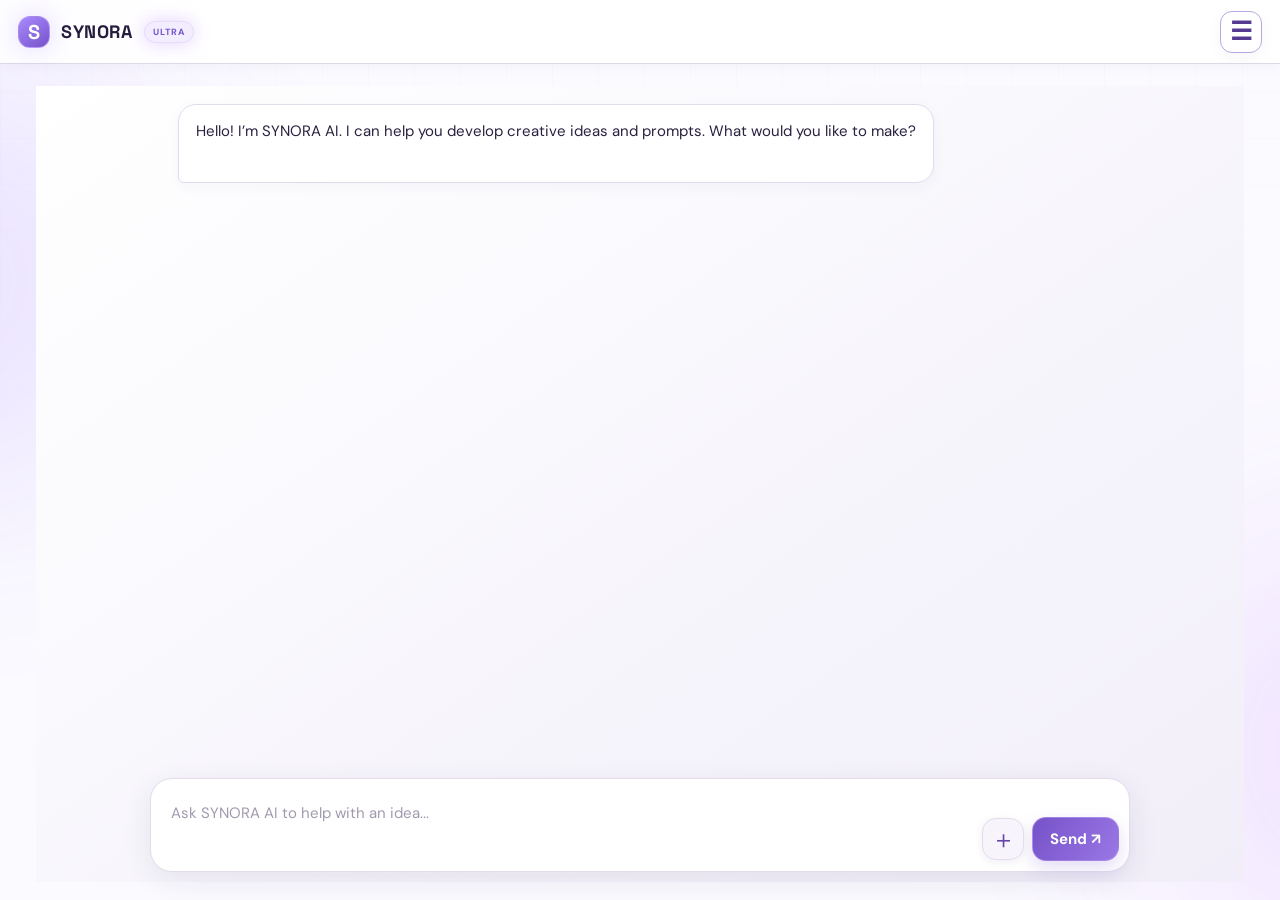
==== commit fb5cc152: "Load updated local date handler" ====
--- a/synora/index.html
+++ b/synora/index.html
@@ -4,28 +4,19 @@
   <meta charset="utf-8">
   <meta name="viewport" content="width=device-width,initial-scale=1">
   <meta name="description" content="SYNORA — one creative workspace for AI video, images, voice and writing.">
-  <title>SYNORA AI — Your AI Assistant</title>
+  <title>SYNORA — Intelligence Without Limits</title>
   <link rel="manifest" href="/synora/manifest.webmanifest">
   <meta name="theme-color" content="#f7f5ff">
-  <link rel="stylesheet" href="styles.css?v=29">
+  <link rel="stylesheet" href="styles.css?v=11">
 </head>
-<body class="chat-home">
+<body>
   <div class="ambient ambient-one"></div><div class="ambient ambient-two"></div>
   <header class="topbar">
-    <a class="brand" href="#" id="homeLink" aria-label="SYNORA AI home"><span class="brand-mark">S</span><span>SYNORA AI</span></a>
-    <div class="top-actions"><div class="nav-menu-wrap"><button class="menu-toggle menu-link" id="menuToggle" type="button" aria-label="Open navigation menu" aria-expanded="false"><span aria-hidden="true">☰</span></button><nav class="nav-dropdown" id="navDropdown" hidden aria-label="Main navigation"><button type="button" class="nav-action" id="newChatAction">＋ New chat</button><button type="button" class="nav-action" id="downloadChatAction">↓ Download chat</button><button type="button" class="nav-action" id="upgradePremiumAction">✦ Upgrade to Premium</button><a href="#revenue-center" class="nav-action" id="revenueCenterAction">◈ Revenue Center</a><div class="chat-history-heading">চ্যাট হিস্ট্রি</div><div id="chatHistoryList" class="chat-history-list"><p class="chat-history-empty">এখনো কোনো পুরোনো চ্যাট নেই</p></div><a href="#ai-assistant">Home · AI Assistant</a><a href="#studios">Image & Video Studio</a><a href="#workspace">Create & Documents</a><a href="#trend-hub">Trend Hub</a><a href="#projects">My Projects & History</a><a href="#plans">Plans & Premium</a><a href="settings.html">Settings</a><a href="settings.html#help">Help & Support</a></nav></div></div>
+    <a class="brand" href="#" id="homeLink" aria-label="SYNORA home"><span class="brand-mark">S</span><span>SYNORA</span><span class="ultra-label">ULTRA</span></a>
+    <div class="top-actions"><div class="nav-menu-wrap"><button class="menu-toggle menu-link" id="menuToggle" type="button" aria-label="Open navigation menu" aria-expanded="false"><span aria-hidden="true">☰</span></button><nav class="nav-dropdown" id="navDropdown" hidden aria-label="Main navigation"><a href="#ai-assistant">AI Assistant</a><a href="#studios">Image & Video Studio</a><a href="#workspace">Create & Documents</a><a href="#trend-hub">Trend Hub</a><a href="#projects">My Projects & History</a><a href="#plans">Plans & Premium</a><a href="settings.html">Settings</a><a href="settings.html#help">Help & Support</a></nav></div></div>
   </header>
 
   <main class="shell">
-    <section class="section ai-assistant-section" id="ai-assistant">
-      <div class="section-head"><div><div class="eyebrow">YOUR CREATIVE COPILOT</div><h2>SYNORA AI Assistant</h2></div><span class="demo-pill">TEXT AI · SERVER REQUIRED</span></div>
-      <div class="chat-panel">
-        <div class="chat-intro"><div class="aside-icon">✦</div><div><h3>Your AI workspace</h3><p>Chat, ask questions, plan ideas and create. Image tools work when the secure Cloudflare connection is configured. Other tools depend on their connected services.</p></div></div>
-        <div class="chat-messages" id="chatMessages" aria-live="polite"><div class="chat-bubble assistant-bubble">Hello! I’m SYNORA AI. I can help you develop creative ideas and prompts. What would you like to make?</div></div>
-        <form class="chat-form" id="chatForm"><label class="sr-only" for="chatInput">Message SYNORA AI</label><textarea id="chatInput" rows="2" maxlength="5000" placeholder="Ask SYNORA AI to help with an idea..."></textarea><div class="chat-attach-row"><button class="voice-input-btn" id="voiceInputButton" type="button" aria-label="Speak to SYNORA" title="Speak to SYNORA"><svg class="voice-mic-icon" viewBox="0 0 24 24" aria-hidden="true"><rect x="9" y="2.5" width="6" height="12" rx="3"></rect><path d="M5.5 11.5a6.5 6.5 0 0 0 13 0M12 18v3.5M8.5 21.5h7"></path></svg></button><div class="plus-wrap"><button class="plus-button" id="plusMenuButton" type="button" aria-label="Open attachments" aria-expanded="false">＋</button><div class="plus-menu" id="plusMenu" hidden><button type="button" id="choosePhoto"><span class="plus-menu-icon">▧</span><span><b>Photos</b><small>Choose an image</small></span></button><button type="button" id="takePhoto"><span class="plus-menu-icon">◎</span><span><b>Camera</b><small>Take a photo</small></span></button><button type="button" id="chooseVideo"><span class="plus-menu-icon">▷</span><span><b>Video</b><small>Choose a video</small></span></button><button type="button" id="chooseDocument"><span class="plus-menu-icon">▤</span><span><b>Files</b><small>Choose a document</small></span></button></div></div><input id="chatImage" type="file" accept="image/jpeg,image/png,image/webp" hidden><input id="chatCamera" type="file" accept="image/*" capture="environment" hidden><input id="chatVideo" type="file" accept="video/*" hidden><input id="chatDocument" type="file" accept=".pdf,.doc,.docx,.txt,.rtf,.xls,.xlsx,.ppt,.pptx,application/pdf,text/plain" hidden><span id="chatImageName" hidden></span><button class="primary-btn" id="chatSend" type="submit">Send ↗</button></div><div id="chatImagePreview" class="chat-image-preview" hidden><img id="chatImageThumb" alt="Selected image preview"><button type="button" id="removeChatImage">Remove photo</button></div></form>
-        <p class="notice" id="chatNotice" role="status" hidden></p>
-      </div>
-    </section>
     <section class="hero">
       <div class="hero-copy">
         <div class="eyebrow"><span class="spark">✦</span> YOUR CREATIVE UNIVERSE</div>
@@ -83,68 +74,33 @@
         <aside class="editor-aside"><div class="aside-icon">✦</div><h3>Make room for ideas.</h3><p>Write a brief, save it, and return to it whenever inspiration strikes.</p><div class="aside-line"></div><small>COMING NEXT</small><b>Connected AI generation</b><small>Requires a secure server and AI provider.</small></aside>
       </div>
     </section>
+
+    <section class="section ai-assistant-section" id="ai-assistant">
+      <div class="section-head"><div><div class="eyebrow">YOUR CREATIVE COPILOT</div><h2>SYNORA AI Assistant</h2></div><span class="demo-pill">TEXT AI · SERVER REQUIRED</span></div>
+      <div class="chat-panel">
+        <div class="chat-intro"><div class="aside-icon">✦</div><div><h3>Ask, plan, and refine ideas</h3><p>Get help with scripts, prompts, concepts and writing. This chat connects to the secure server when SYNORA is deployed on Vercel and its AI key is configured.</p></div></div>
+        <div class="chat-messages" id="chatMessages" aria-live="polite"><div class="chat-bubble assistant-bubble">Hello! I’m SYNORA AI. I can help you develop creative ideas and prompts. What would you like to make?</div></div>
+        <form class="chat-form" id="chatForm"><label class="sr-only" for="chatInput">Message SYNORA AI</label><textarea id="chatInput" rows="2" maxlength="5000" placeholder="Ask SYNORA AI to help with an idea..."></textarea><div class="chat-attach-row"><div class="plus-wrap"><button class="plus-button" id="plusMenuButton" type="button" aria-label="Open attachments" aria-expanded="false">＋</button><div class="plus-menu" id="plusMenu" hidden><button type="button" id="choosePhoto"><span class="plus-menu-icon">▧</span><span><b>Photos</b><small>Choose an image</small></span></button><button type="button" id="takePhoto"><span class="plus-menu-icon">◎</span><span><b>Camera</b><small>Take a photo</small></span></button><button type="button" id="chooseVideo"><span class="plus-menu-icon">▷</span><span><b>Video</b><small>Choose a video</small></span></button><button type="button" id="chooseDocument"><span class="plus-menu-icon">▤</span><span><b>Files</b><small>Choose a document</small></span></button></div></div><input id="chatImage" type="file" accept="image/jpeg,image/png,image/webp" hidden><input id="chatCamera" type="file" accept="image/*" capture="environment" hidden><input id="chatVideo" type="file" accept="video/*" hidden><input id="chatDocument" type="file" accept=".pdf,.doc,.docx,.txt,.rtf,.xls,.xlsx,.ppt,.pptx,application/pdf,text/plain" hidden><span id="chatImageName" hidden></span><button class="primary-btn" id="chatSend" type="submit">Send ↗</button></div><div id="chatImagePreview" class="chat-image-preview" hidden><img id="chatImageThumb" alt="Selected image preview"><button type="button" id="removeChatImage">Remove photo</button></div></form>
+        <p class="notice" id="chatNotice" role="status" hidden></p>
+      </div>
+    </section>
+
     <section class="section" id="projects">
       <div class="section-head"><div><div class="eyebrow">PICK UP WHERE YOU LEFT OFF</div><h2>My projects</h2></div><div class="project-tools"><input id="projectSearch" class="project-search" type="search" placeholder="Search projects" aria-label="Search projects"><button class="sort-btn" id="sortBtn" type="button" aria-label="Sort projects, newest first"><span class="sort-icon">⇅</span><span id="sortLabel">Newest</span></button><button class="text-btn" id="importBtn" type="button">Import ↑</button><input id="importFile" type="file" accept="application/json,.json" hidden><button class="text-btn" id="exportBtn" type="button">Export ↓</button></div></div>
       <div id="projectList" class="project-list"><div class="empty-state"><span>✧</span><b>Your ideas will live here</b><p>Save your first project from any studio.</p></div></div>
     </section>
 
     <section class="plans section" id="plans">
-      <div class="section-head"><div><div class="eyebrow">SIMPLE AND CLEAR</div><h2>Plans for every creator</h2></div><span class="muted">Subscription plans · payment setup pending</span></div>
+      <div class="section-head"><div><div class="eyebrow">SIMPLE AND CLEAR</div><h2>Plans for every creator</h2></div><span class="muted">Preview only · no payments</span></div>
       <div class="plan-grid">
-        <article class="plan-card"><span class="plan-label">STARTER</span><h3>Free</h3><p>Start using SYNORA at no cost.</p><ul><li>Up to 25 saved conversations</li><li>Chat history on this device</li><li>Creative workspace</li></ul><span class="plan-action">Current free plan</span></article>
-        <article class="plan-card featured"><span class="plan-label">FOR CREATORS</span><h3>Premium <span class="soon">COMING SOON</span></h3><p>More room for longer conversations and creative work.</p><ul><li>Up to 100 saved conversations</li><li>Premium account status</li><li>Future connected creator features</li></ul><button class="primary-btn" id="planUpgradeButton" type="button">Upgrade to Premium ↗</button><small class="premium-note">Secure payment and subscription verification are not connected yet. No payment will be taken.</small></article>
+        <article class="plan-card"><span class="plan-label">STARTER</span><h3>Free</h3><p>Explore the workspace and save ideas on this device.</p><ul><li>Creative studio access</li><li>Local project saving</li><li>Prompt and brief builder</li></ul><span class="plan-action">Available in demo</span></article>
+        <article class="plan-card featured"><span class="plan-label">FOR CREATORS</span><h3>Premium <span class="soon">PLANNED</span></h3><p>A future plan for creators who need more room to build.</p><ul><li>Planned AI generation credits</li><li>Planned cloud project sync</li><li>Planned HD export options</li></ul><span class="plan-action">Not available yet</span></article>
       </div>
-    </section>
-    <section class="section revenue-center-section" id="revenue-center">
-      <div class="section-head"><div><div class="eyebrow">SYNORA BUSINESS</div><h2>Revenue Center</h2></div><span class="demo-pill">PLANNED OFFERINGS</span></div>
-      <p class="revenue-intro">Eight ways SYNORA may serve creators, businesses and developers. These are planned business offerings; purchasing, contracts, API billing and reseller onboarding are not active in this preview.</p>
-      <div class="revenue-grid">
-        <article class="revenue-card"><span class="revenue-number">01</span><h3>One-time License</h3><p>A one-time licence for an agreed SYNORA product version or deployment, with clearly defined usage and update terms.</p><span class="revenue-status">Planned</span><details class="revenue-details"><summary>Explore this model</summary><div class="revenue-detail-content"><h4>How it could work</h4><p>A customer would receive a defined version of a SYNORA product under a written licence. The licence would state permitted users, deployment scope, duration of support and whether updates are included.</p><h4>Who it may serve</h4><p>Organisations that prefer a one-time software licence rather than a recurring subscription.</p><h4>Preparation required</h4><p>Finalise the product, licence scope, update policy, support terms, security review and an adult-reviewed agreement. No licence is currently offered for sale.</p><div class="revenue-demo" data-demo="license"><h4>Try a licence scope preview</h4><label>Product name<input type="text" data-license-product value="SYNORA Workspace" maxlength="60"></label><label>Permitted users<select data-license-users><option>1 named user</option><option>Up to 5 users</option><option>Up to 25 users</option><option>One organisation</option></select></label><button type="button" class="revenue-demo-button" data-action="license-preview">Create sample summary</button><p class="revenue-demo-output" data-license-output aria-live="polite">This creates an informational sample only, not a legal licence.</p></div></div></details></article>
-        <article class="revenue-card"><span class="revenue-number">02</span><h3>White-label</h3><p>Offer a customised, partner-branded version of SYNORA for organisations that need their own identity and workflow.</p><span class="revenue-status">Planned</span><details class="revenue-details"><summary>Explore this model</summary><div class="revenue-detail-content"><h4>How it could work</h4><p>An approved organisation could use a separately configured version with its own name, logo, colours and selected workflows, while the underlying technology and responsibilities are documented.</p><h4>Who it may serve</h4><p>Schools, studios, agencies or businesses that need a branded AI workspace.</p><h4>Preparation required</h4><p>Build tenant separation, branding controls, privacy and security safeguards, service-level expectations and a reviewed partner agreement. No white-label deployment is available yet.</p><div class="revenue-demo" data-demo="whitelabel"><h4>Brand preview</h4><label>Demo brand name<input type="text" data-brand-name value="My AI Workspace" maxlength="36"></label><label>Accent colour<select data-brand-color><option value="#7652c9">Purple</option><option value="#2463c9">Blue</option><option value="#16856b">Teal</option></select></label><div class="brand-preview" data-brand-preview><span class="brand-preview-mark">S</span><strong data-brand-preview-name>My AI Workspace</strong><small>Example branded workspace · Preview only</small></div><div class="brand-preview-actions"><button type="button" class="revenue-demo-button" data-action="save-brand">Save brand settings</button><button type="button" class="revenue-demo-button" data-action="copy-brand">Copy brand brief</button></div><p class="revenue-demo-output" data-brand-output aria-live="polite">Brand settings are only a local preview until saved on this device.</p><p class="revenue-demo-hint">Saved settings stay in this browser on this device. This does not create a separate tenant, customer site, or live white-label deployment.</p></div></div></details></article>
-        <article class="revenue-card"><span class="revenue-number">03</span><h3>Reseller Program</h3><p>Allow approved partners to introduce SYNORA to customers under written terms, transparent pricing and support rules.</p><span class="revenue-status">Planned</span><details class="revenue-details"><summary>Explore this model</summary><div class="revenue-detail-content"><h4>How it could work</h4><p>Approved partners could refer potential customers or resell an authorised SYNORA package. Each partner would have clear rules for referrals, customer support, pricing disclosures and brand use.</p><h4>Who it may serve</h4><p>Established IT providers, consultants and software service businesses.</p><h4>Preparation required</h4><p>Create partner eligibility checks, training, tracking, support procedures and adult-reviewed reseller terms. There are no active resellers or commissions at present.</p><div class="revenue-demo" data-demo="reseller"><h4>Partner readiness checklist</h4><label class="revenue-check"><input type="checkbox"> Product and eligibility rules documented</label><label class="revenue-check"><input type="checkbox"> Referral and customer-support process drafted</label><label class="revenue-check"><input type="checkbox"> Transparent pricing and disclosure reviewed</label><label class="revenue-check"><input type="checkbox"> Adult-reviewed partner terms prepared</label><p class="revenue-demo-output" data-check-progress aria-live="polite">0 of 4 preparation steps complete. This is a planning checklist, not partner registration.</p></div></div></details></article>
-        <article class="revenue-card"><span class="revenue-number">04</span><h3>API Access</h3><p>Provide documented developer access to eligible SYNORA capabilities with usage limits, authentication and clear billing controls.</p><span class="revenue-status">Planned</span><details class="revenue-details"><summary>Explore this model</summary><div class="revenue-detail-content"><h4>How it could work</h4><p>Developers could connect their applications to selected SYNORA services through documented endpoints and protected credentials, with rate limits, usage reporting and clear error handling.</p><h4>Who it may serve</h4><p>Developers and organisations building their own applications or automations.</p><h4>Preparation required</h4><p>Complete stable APIs, authentication, key rotation, abuse prevention, usage limits, monitoring, documentation and a secure billing design. API access and API billing are not active.</p><div class="revenue-demo" data-demo="api"><h4>API documentation sample</h4><p class="revenue-demo-hint">Illustrative endpoint only. It does not call a live service or require an API key.</p><pre class="revenue-code"><code>GET /api/v1/status\nAccept: application/json</code></pre><button type="button" class="revenue-demo-button" data-action="copy-api">Copy example request</button><p class="revenue-demo-output" data-api-output aria-live="polite">No request has been sent.</p></div></div></details></article>
-        <article class="revenue-card"><span class="revenue-number">05</span><h3>Template Store</h3><p>A marketplace for original prompts, creative templates, workflows and reusable business resources.</p><span class="revenue-status">Planned</span><details class="revenue-details"><summary>Explore this model</summary><div class="revenue-detail-content"><h4>How it could work</h4><p>Creators could submit original templates. After review for quality, safety and rights, approved items could be listed with previews, instructions and version information.</p><h4>Who it may serve</h4><p>Creators, educators, small businesses and teams that want reusable starting points.</p><h4>Preparation required</h4><p>Build creator submissions, moderation, copyright checks, quality review, refunds and transparent creator terms. The store is not accepting submissions or payments.</p><div class="revenue-demo" data-demo="templates"><h4>Browse sample templates</h4><label>Search templates<input type="search" data-template-search placeholder="Search by name or keyword"></label><label>Category<select data-template-category><option value="all">All categories</option><option value="study">Study & learning</option><option value="social">Social content</option><option value="business">Business</option><option value="custom">My drafts</option></select></label><div class="template-samples"><article data-template-card data-category="study"><strong>Study Planner</strong><p>Organise a weekly learning plan with clear goals.</p><button type="button" data-copy-template="Create an original weekly study planner with subjects, goals, short study sessions and reflection prompts.">Copy prompt</button></article><article data-template-card data-category="social"><strong>Social Post Planner</strong><p>Plan a week of original social content.</p><button type="button" data-copy-template="Create a seven-day social content calendar with original post ideas, audience, format and a simple call to action.">Copy prompt</button></article><article data-template-card data-category="business"><strong>Small Business Checklist</strong><p>Structure routine business tasks.</p><button type="button" data-copy-template="Create a practical weekly small-business operations checklist grouped by planning, customer support, records and review.">Copy prompt</button></article></div><p class="revenue-demo-output" data-template-output aria-live="polite">Sample templates are free previews. No marketplace or sales are active.</p><div class="template-builder"><h4>Create your own template draft</h4><p class="revenue-demo-hint">Use only content you created or have permission to use. Drafts are not uploaded or published.</p><label>Template title<input type="text" maxlength="60" data-draft-title placeholder="e.g. Weekly revision planner"></label><label>Category<select data-draft-category><option>Study & learning</option><option>Social content</option><option>Business</option><option>Other</option></select></label><label>Describe what the template should do<textarea data-draft-prompt maxlength="700" rows="3" placeholder="Write your original template instructions..."></textarea></label><button type="button" class="revenue-demo-button" data-action="preview-template">Preview draft</button><button type="button" class="revenue-demo-button" data-action="copy-draft" disabled>Copy draft prompt</button><div class="revenue-demo-output" data-draft-output aria-live="polite">Your draft preview will appear here.</div></div></div></div></details></article>
-        <article class="revenue-card"><span class="revenue-number">06</span><h3>Business Plans</h3><p>Team-oriented plans with shared workspaces, role-based access, administration and support options.</p><span class="revenue-status">Planned</span><details class="revenue-details"><summary>Explore this model</summary><div class="revenue-detail-content"><h4>How it could work</h4><p>An organisation could manage a workspace for its team, invite members, assign roles and control shared resources from an administrator account.</p><h4>Who it may serve</h4><p>Small businesses, schools and teams that need managed access and collaboration.</p><h4>Preparation required</h4><p>Implement secure organisation accounts, role-based permissions, audit logs, data export, backup and support processes. Team subscriptions and organisation billing are not available.</p><div class="revenue-demo" data-demo="business"><h4>Team workspace planner</h4><label>Number of team members<input type="number" data-team-size min="1" max="500" value="8"></label><label>Workspace setup<select data-team-type><option>Small team</option><option>School or department</option><option>Business organisation</option></select></label><p class="revenue-demo-output" data-team-output aria-live="polite">8 members · Small team workspace preview. No accounts or invitations are created.</p></div></div></details></article>
-        <article class="revenue-card"><span class="revenue-number">07</span><h3>Developer Tools</h3><p>Tools and documentation that help developers build, test and connect their own products with SYNORA.</p><span class="revenue-status">Planned</span><details class="revenue-details"><summary>Explore this model</summary><div class="revenue-detail-content"><h4>How it could work</h4><p>A developer workspace could provide API documentation, example projects, a test environment, integration guides and service status information.</p><h4>Who it may serve</h4><p>Independent developers, technical teams and integration partners.</p><h4>Preparation required</h4><p>Publish maintained documentation, SDK examples, test credentials, versioning policy, changelog and security guidance. Developer access is not open yet.</p><div class="revenue-demo" data-demo="developer"><h4>Offline API response sandbox</h4><label>Example endpoint<select data-dev-endpoint><option value="/api/v1/status">/api/v1/status</option><option value="/api/v1/models">/api/v1/models</option><option value="/api/v1/usage">/api/v1/usage</option></select></label><button type="button" class="revenue-demo-button" data-action="run-mock">Run offline example</button><pre class="revenue-code"><code data-dev-output aria-live="polite">No example run yet. This sandbox never sends a network request.</code></pre><p class="revenue-demo-hint">Mock response only. No API key, billing or live developer access is enabled.</p></div></div></details></article>
-        <article class="revenue-card"><span class="revenue-number">08</span><h3>Setup &amp; Training Services</h3><p>Guided setup, onboarding, documentation and training for organisations adopting SYNORA.</p><span class="revenue-status">Planned</span><details class="revenue-details"><summary>Explore this model</summary><div class="revenue-detail-content"><h4>How it could work</h4><p>An organisation could receive a structured onboarding session, configuration guidance, user documentation and role-specific training after the product is ready.</p><h4>Who it may serve</h4><p>Schools, businesses and teams that need help adopting new software.</p><h4>Preparation required</h4><p>Prepare a tested product, training materials, support boundaries, scheduling process and safeguarding/privacy procedures. No paid setup or training service is being offered now.</p><div class="revenue-demo" data-demo="training"><h4>Setup &amp; training preparation</h4><label class="revenue-check"><input type="checkbox"> Confirm the organisation's goals</label><label class="revenue-check"><input type="checkbox"> Check device and access requirements</label><label class="revenue-check"><input type="checkbox"> Prepare privacy and safety guidance</label><label class="revenue-check"><input type="checkbox"> Prepare user guide and practice tasks</label><label class="revenue-check"><input type="checkbox"> Plan feedback and follow-up support</label><p class="revenue-demo-output" data-training-progress aria-live="polite">0 of 5 preparation steps complete.</p></div></div></details></article>
-      </div>
-      <p class="revenue-footnote">No payment is collected here. Commercial terms, legal agreements and payment accounts must be reviewed and managed by an authorised adult before any offering goes live.</p>
     </section>
     <footer><a class="brand footer-brand" href="#"><span class="brand-mark">S</span><span>SYNORA</span></a><span>Intelligence Without Limits</span><span>Early preview · Built for ideas</span></footer>
   </main>
-  <script src="app.js?v=31"></script>
-  <script src="plus-menu.js?v=9"></script>
-
-  <script>
-    // Reliable navigation fallback: handle the menu before any older listener.
-    (() => {
-      const button = document.getElementById('menuToggle');
-      const menu = document.getElementById('navDropdown');
-      if (!button || !menu) return;
-      button.addEventListener('click', (event) => {
-        event.preventDefault();
-        event.stopImmediatePropagation();
-        const open = menu.hasAttribute('hidden');
-        if (open) menu.removeAttribute('hidden'); else menu.setAttribute('hidden', '');
-        button.setAttribute('aria-expanded', String(open));
-        button.setAttribute('aria-label', open ? 'Close navigation menu' : 'Open navigation menu');
-      }, true);
-      document.addEventListener('click', (event) => {
-        if (!menu.hasAttribute('hidden') && !menu.contains(event.target) && !button.contains(event.target)) {
-          menu.setAttribute('hidden', '');
-          button.setAttribute('aria-expanded', 'false');
-          button.setAttribute('aria-label', 'Open navigation menu');
-        }
-      });
-      document.addEventListener('keydown', (event) => {
-        if (event.key === 'Escape') {
-          menu.setAttribute('hidden', '');
-          button.setAttribute('aria-expanded', 'false');
-          button.setAttribute('aria-label', 'Open navigation menu');
-        }
-      });
-    })();
-  </script>
-  <script>if("serviceWorker" in navigator && location.hostname !== "localhost"){navigator.serviceWorker.register("/synora/sw.js?v=36").catch(()=>{});}</script>
+  <script src="app.js?v=8"></script>
+  <script src="plus-menu.js?v=4"></script>
+  <script>if("serviceWorker" in navigator && location.hostname !== "localhost"){navigator.serviceWorker.register("/synora/sw.js").catch(()=>{});}</script>
 </body>
 </html>
--- a/synora/styles.css
+++ b/synora/styles.css
@@ -909,3 +909,9 @@
 .template-builder>h4{margin:0 0 6px;color:var(--text);font-size:13px}
 .template-builder textarea{width:100%;min-height:84px;padding:9px 10px;border:1px solid var(--line);border-radius:9px;background:var(--surface);color:var(--text);font:inherit;font-size:12px;resize:vertical}
 .template-builder button:disabled{opacity:.45;cursor:not-allowed}
+
+/* Saved template draft library */
+.template-samples [data-saved-drafts]{} 
+[data-saved-drafts] article{padding:10px;margin:8px 0;border:1px solid var(--line);border-radius:10px;background:var(--surface)}
+[data-saved-drafts] article strong{display:block;color:var(--text);font-size:12px}
+[data-saved-drafts] article p{margin:5px 0 8px;font-size:11px;color:var(--muted)}
